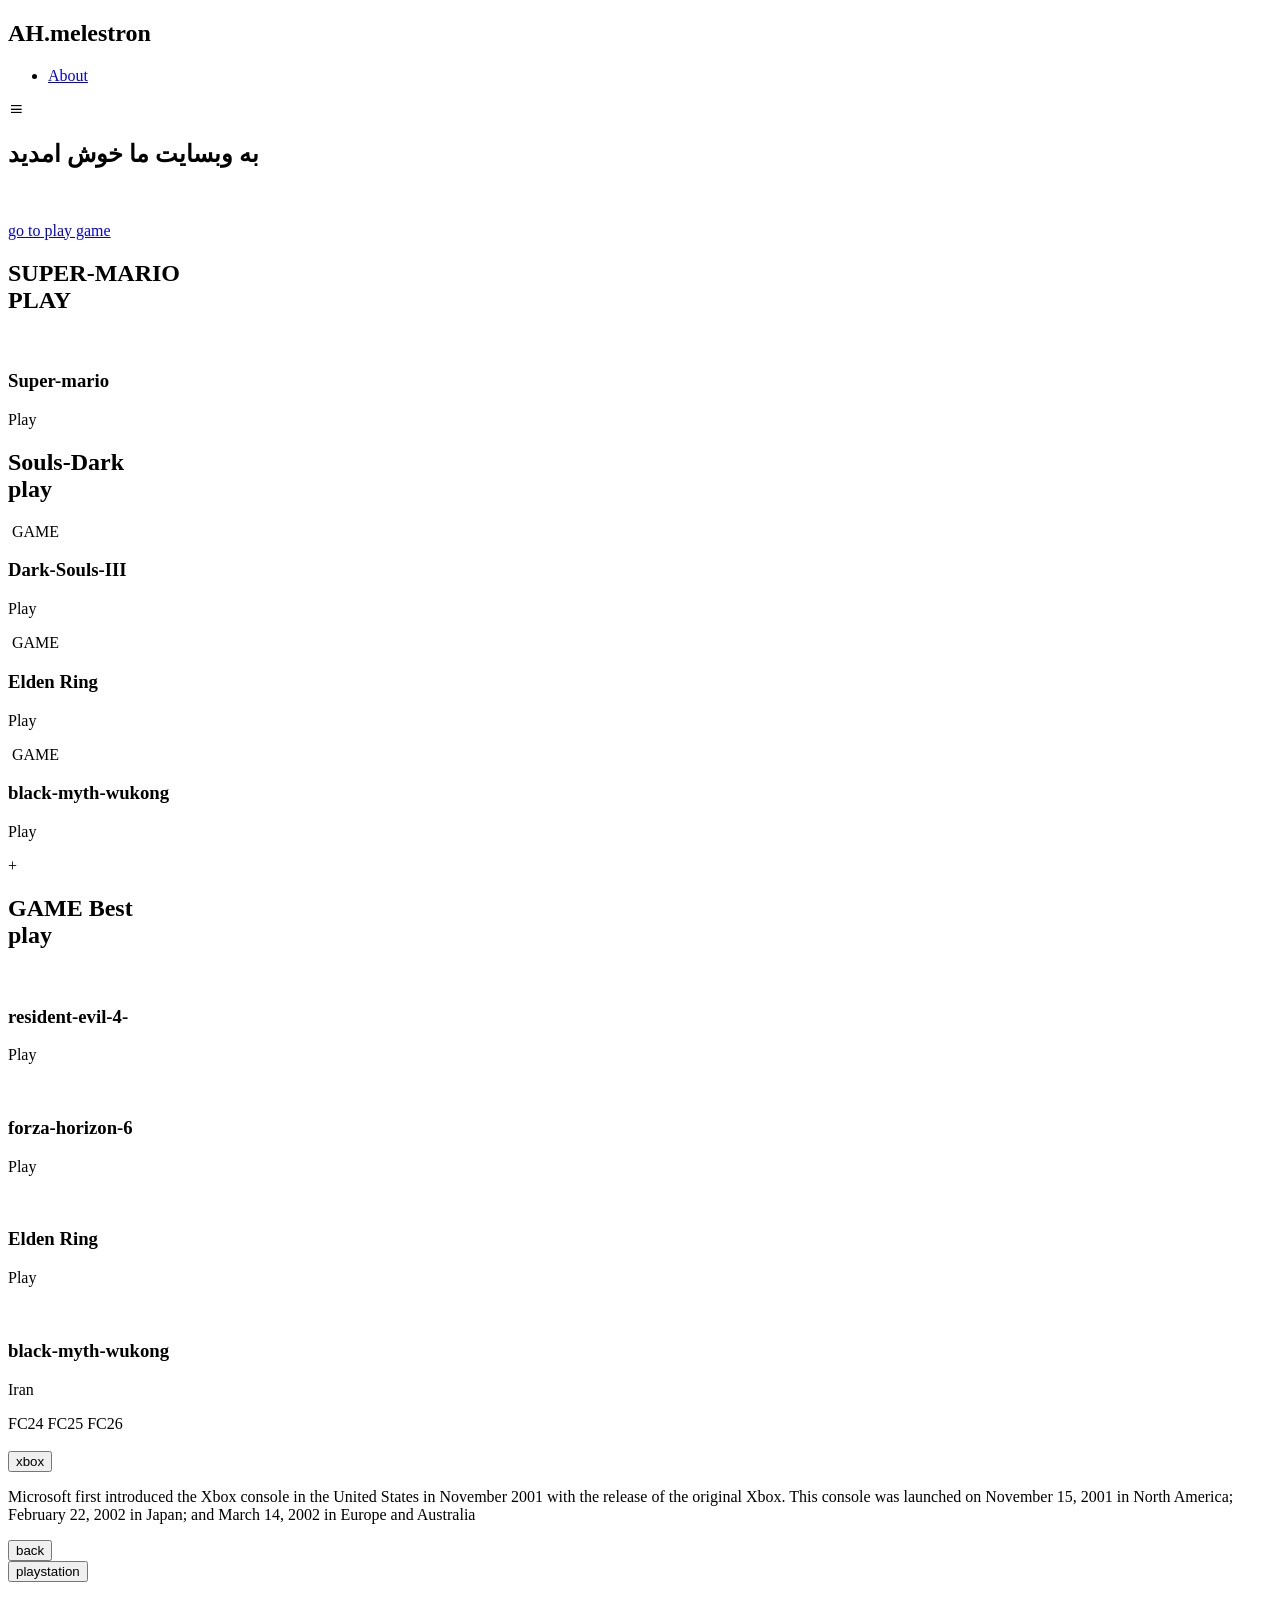
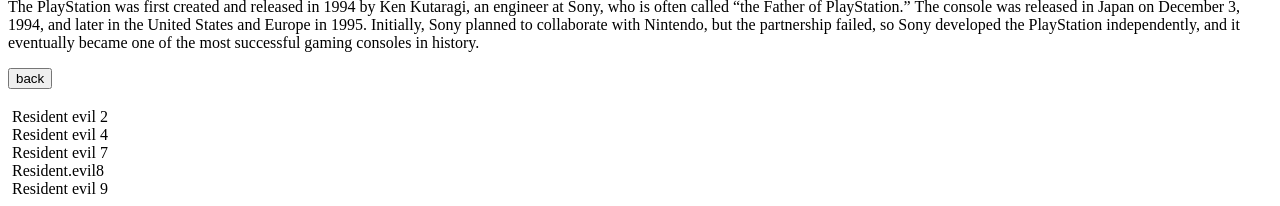
==== index.html @ 7ed5c83a "Add files via upload" ====
<!DOCTYPE html>
<html lang="en">

<head>
  <meta charset="UTF-8" />
  <meta name="viewport" content="width=device-width, initial-scale=1.0" />
  <link href='https://unpkg.com/boxicons@2.1.4/css/boxicons.min.css' rel='stylesheet'>
  <link rel="stylesheet" href="css/style.css" />
  <title>Document</title>
</head>

<body>
  <!-- start navar -->
  <header>
    <nav>

      <h1>AH.melestron</h1>
      <ul>
        <li><a href="About.html">About</a></li>
        </a></li>
      </ul>
      <i class='bx bx-menu home-icone'></i>
    </nav>
    <h2>
      به وبسایت ما خوش امدید <br />
    </h2>
    <p>
      <br />

    </p>
    <a href="About.html">go to play game</a>
  </header>
  <!-- end navar -->
  <!-- start services section -->
  <section class="service">
    <h2>
      SUPER-MARIO <br />
      PLAY
    </h2>

    <div class="service-card">
      <img src="assets/Images/l3.png" alt="" />
      <h3>Super-mario</h3>
      <p>Play</p>
    </div>


    </div>
  </section>
  <!-- end services section -->
  <!-- start package section -->
  <section class="package">
    <h2>
      Souls-Dark<br />
      play
    </h2>
    <div class="package-items">
      <div class="package-card">
        <div class="package-card-media">
          <img src="assets/Images/Dark-Souls-III.png" alt="" />
          <span>GAME</span>
        </div>
        <h3>Dark-Souls-III</h3>
        <p>Play</p>
      </div>
      <div class="package-card">
        <div class="package-card-media">
          <img src="assets/Images/elden ring.jpg" alt="" />
          <span>GAME</span>
        </div>
        <h3>Elden Ring</h3>
        <p>Play</p>
      </div>
      <div class="package-card">
        <div class="package-card-media">
          <img src="assets/Images/black-myth-wukong.webp" alt="" />
          <span>GAME</span>
        </div>
        <h3>black-myth-wukong</h3>
        <p>Play</p>
      </div>
    </div>
  </section>
  <!-- end package section -->
  <!-- start destination section -->+
  <section class="destination">
    <h2>
      GAME Best<br />
      play
    </h2>


    <div class="destination-card">
      <img src="assets/Images/resident-evil-4-.webp" alt="" />
      <h3>resident-evil-4-</h3>
      <p>Play</p>
    </div>
    <div class="destination-card">
      <img src="assets/Images/forza-horizon-6-3840x2160-25224.jpg" alt="" />
      <h3>forza-horizon-6</h3>
      <p>Play</p>
    </div>
    <div class="destination-card">
      <img src="assets/Images/elden ring.jpg" alt="" />
      <h3>Elden Ring</h3>
      <p>Play</p>
    </div>
    <div class="destination-card">
      <img src="assets/Images/black-myth-wukong.webp" alt="" />
      <h3>black-myth-wukong</h3>
      <p>Iran</p>
    </div>
    </div>
  </section>
  <!-- end destination section -->

  <!-- start newsletter section -->
  <!-- <section class="newsletter">
    <div class="newsletter-content">
      <h2>GAME</h2>
      <p>Name your Game</p>
    </div>
    <form class="newsletter-form">
      <input type="email" placeholder="Enter Your Email Address">
      <button type="submit">Subscribe</button>
    </form>
  </section> -->

  <!-- start js2 -->

  <div class="section-text-slider">
    <div class="text-slider">
      <span>FC24</span>
      <span>FC25</span>
      <span>FC26</span>
    </div>
  </div>
  <br>

  <!-- end js2 -->

  <!-- start js 3 -->

  <button class="openBtn">xbox</button>
  <section class="btn1">
    <div class="btn2">
      <p>
        Microsoft first introduced the Xbox console in the United States in November 2001 with the release of the
        original Xbox. This console was launched on November 15, 2001 in North America; February 22, 2002 in Japan; and
        March 14, 2002 in Europe and Australia
      </p>
      <button class="basteBtn">back</button>
    </div>
  </section>


  <button class="bazBtn">playstation</button>
  <section class="btn3">
    <div class="btn4">
      <p>
        The PlayStation was first created and released in 1994 by Ken Kutaragi, an engineer at Sony, who is often called
        “the Father of PlayStation.” The console was released in Japan on December 3, 1994, and later in the United
        States and Europe in 1995. Initially, Sony planned to collaborate with Nintendo, but the partnership failed, so
        Sony developed the PlayStation independently, and it eventually became one of the most successful gaming
        consoles in history.
      </p>
      <button class="basteBtn1">back</button>
    </div>
  </section>


  <!-- end js 3 -->

<!-- start js 1 -->

  <section class="slider1">
    <h1 class="h1-slider1"></h1>
    <div>
      <img src="assets/Images/Res_i_dent-Evi.jpg" alt="">
      <span>Resident evil 2</span>
    </div>
    <div>
      <img src="assets/Images/resident-evil-4-.webp" alt="">
      <span>Resident evil 4</span>
    </div>
    <div>
      <img src="assets/Images/Resident7.jpg" alt="">
      <span>Resident evil 7</span>
    </div>
    <div class="active">
      <img src="assets/Images/Res_i_dent-Evil-Vil_lage-.jpg" alt="">
      <span>Resident.evil8</span>
    </div>
    <div>
      <img src="assets/Images/re9-leon-.webp" alt="">
      <span>Resident evil 9</span>
    </div>

<!-- start js 1 -->



    </div>
    <script src="js/script.js"></script>
    </div>


</body>

</html>
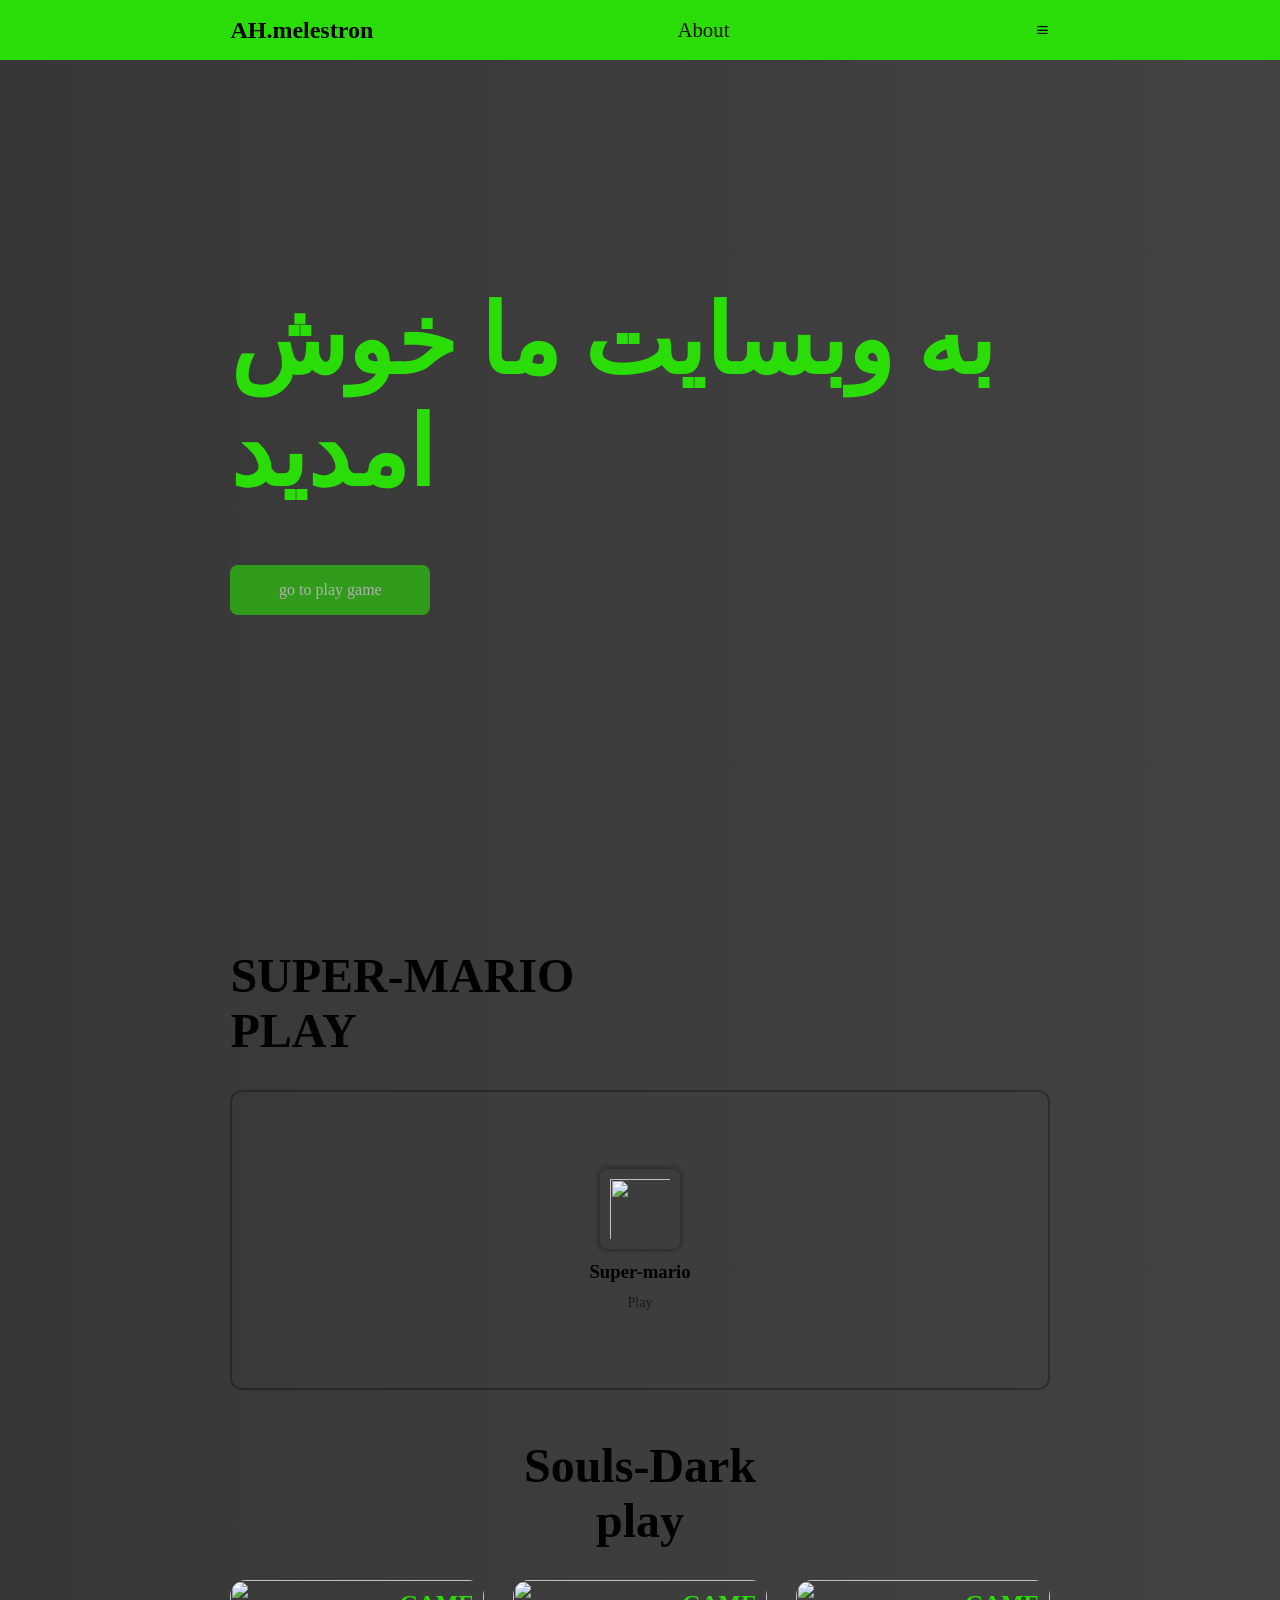
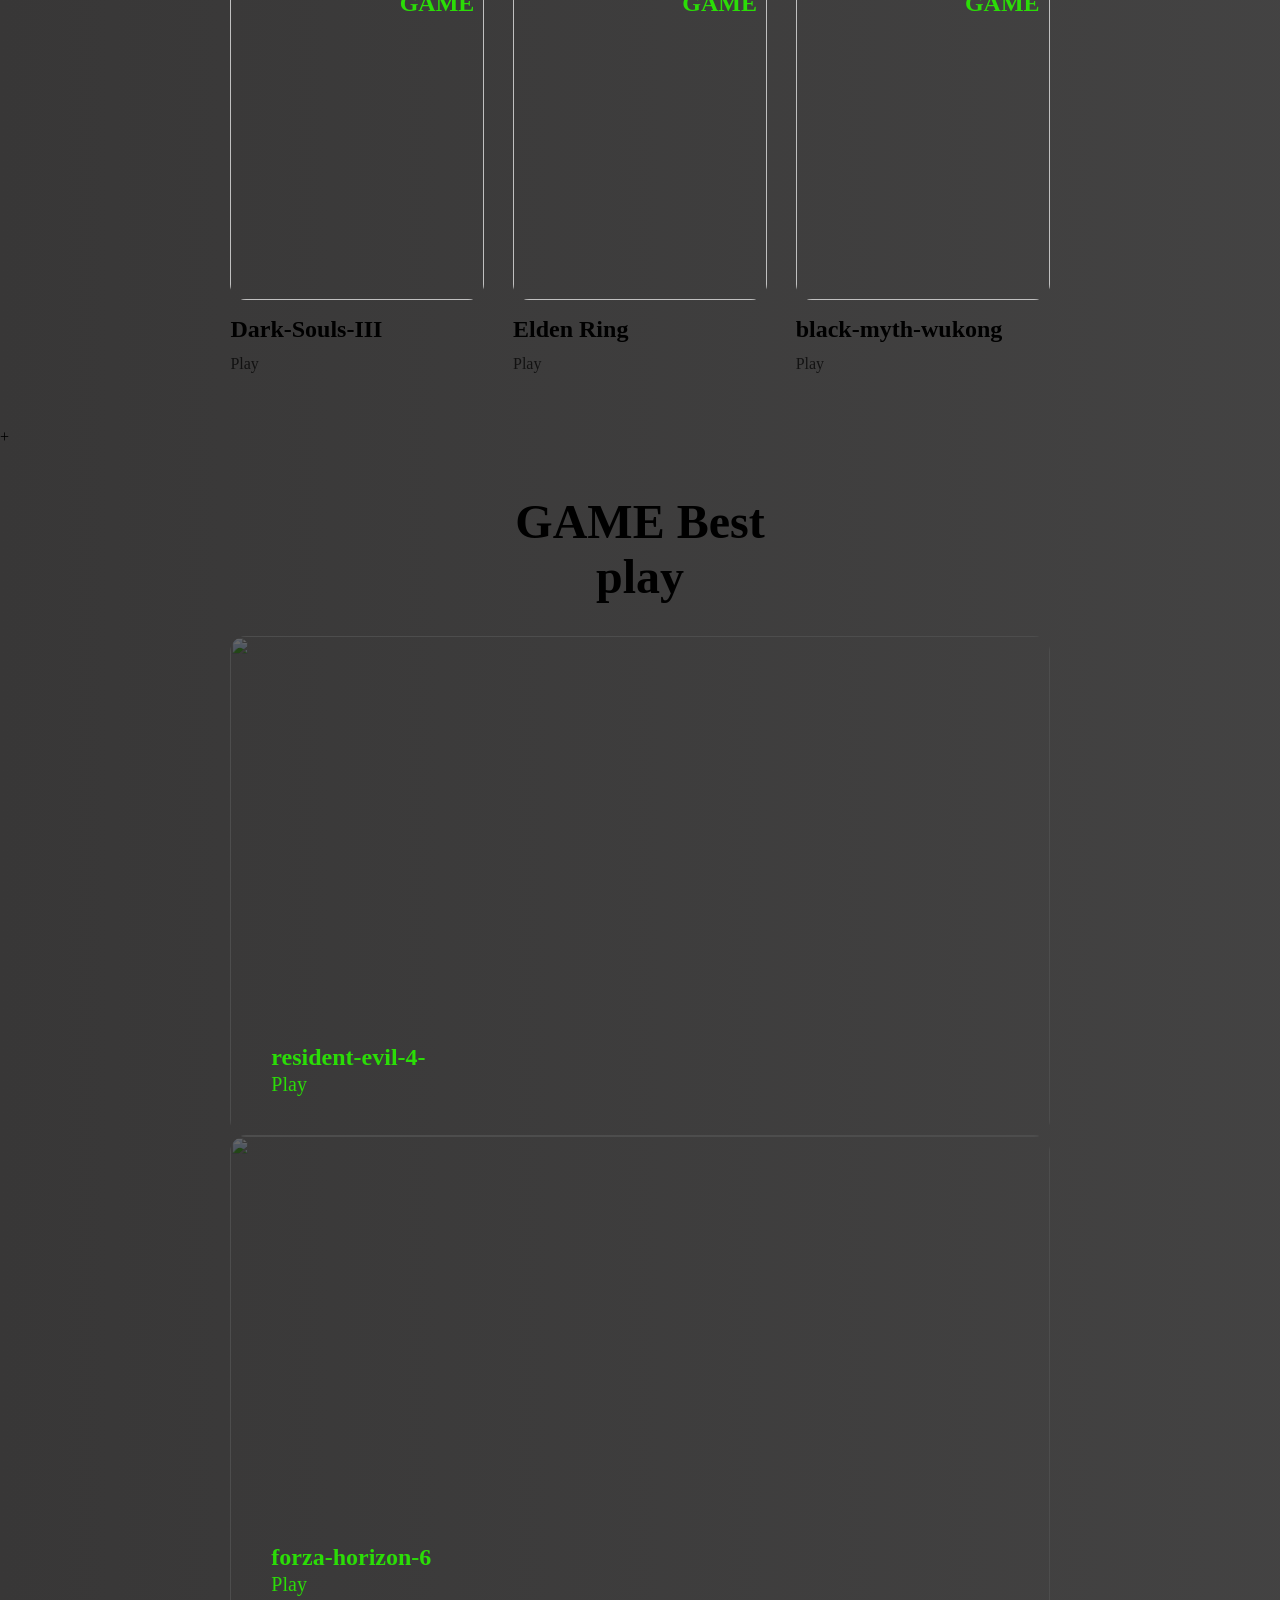
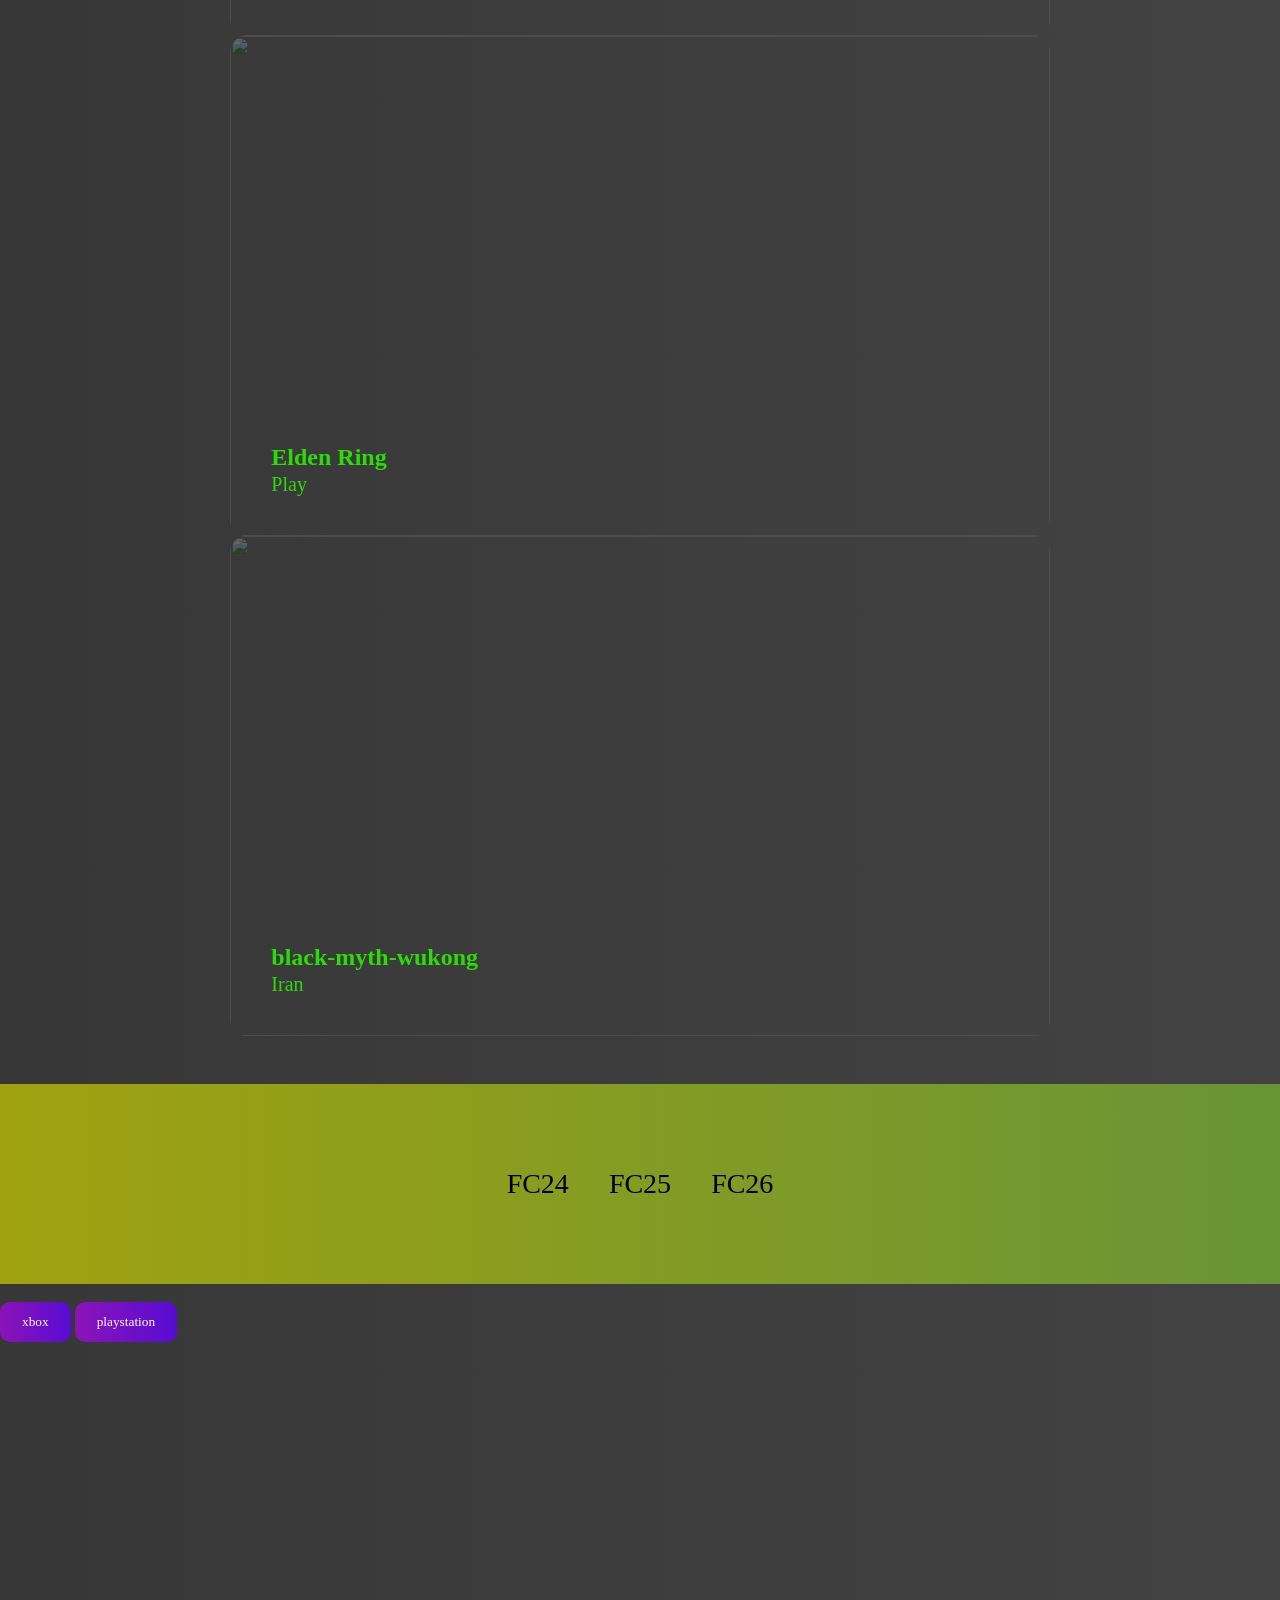
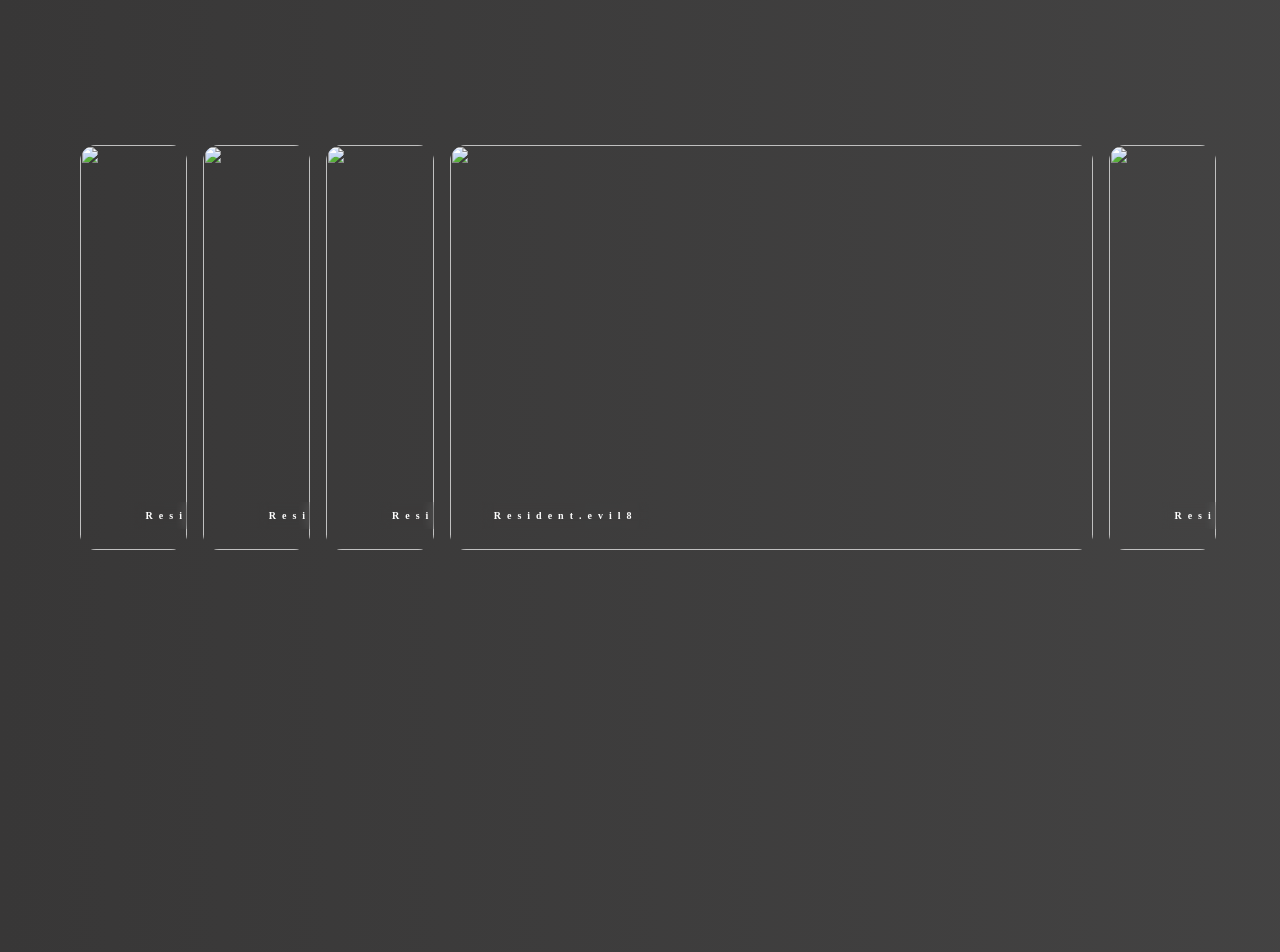
==== commit 8fa7c7cb: "Update index.html" ====
--- a/index.html
+++ b/index.html
@@ -5,7 +5,7 @@
   <meta charset="UTF-8" />
   <meta name="viewport" content="width=device-width, initial-scale=1.0" />
   <link href='https://unpkg.com/boxicons@2.1.4/css/boxicons.min.css' rel='stylesheet'>
-  <link rel="stylesheet" href="css/style.css" />
+  <link rel="stylesheet" href="style.css" />
   <title>Document</title>
 </head>
 
@@ -207,4 +207,4 @@
 
 </body>
 
-</html>+</html>
--- a/style.css
+++ b/style.css
@@ -0,0 +1,882 @@
+/* add font family */
+@font-face {
+    font-family: Roboto;
+    src: url('../assets/fonts/Roboto-Regular.eot') format('eot'),
+        url('../assets/fonts/Roboto-Regular.woff2') format('woff2'),
+        url('../assets/fonts/Roboto-Regular.woff') format('woff'),
+        url('../assets/fonts/Roboto-Regular.ttf') format('ttf');
+}
+
+body {
+    background: linear-gradient(270deg, rgb(255, 255, 255), rgb(160, 160, 160), rgb(86, 86, 86), rgb(56, 55, 55));
+    background-size: 800% 800%;
+
+    animation: gradientMove 7s ease infinite;
+}
+
+@keyframes gradientMove {
+    0% {
+        background-position: 0% 50%;
+    }
+
+    50% {
+        background-position: 100% 50%;
+    }
+
+    100% {
+        background-position: 0% 50%;
+    }
+}
+
+
+
+* {
+    margin: 0;
+    padding: 0;
+    box-sizing: border-box;
+    font-family: Roboto;
+    text-decoration: none;
+    list-style: none;
+}
+
+:root {
+    --bgColor: #2bdd07;
+    --textColor: #221314;
+    --primaryColor: #000000;
+    --secondaryColor: #ffffff;
+    --fontLarge: 6rem;
+    --fontMedium: 3rem;
+    --fontSmall: 1.3rem;
+    --paddingEl: 0 18%;
+    --transition: all .5s ease-in-out;
+}
+
+
+
+header {
+    height: 100vh;
+    background-image: url('../assets/Images/69d3a300-e748-11ef-baab-a762bf428072.webp');
+    background-position: center;
+    background-repeat: no-repeat;
+    background-size: cover;
+    background-attachment: fixed;
+    padding: var(--paddingEl);
+    display: flex;
+    flex-direction: column;
+    justify-content: center;
+    gap: 12px;
+
+}
+/* start navar */
+header>nav {
+    display: flex;
+    padding: var(--paddingEl);
+    position: fixed;
+    top: 0;
+    left: 0;
+    right: 0;
+    background-color: var(--bgColor);
+    height: 60px;
+    justify-content: space-between;
+    align-items: center;
+    z-index: 1009;
+}
+
+header>nav>ul {
+    display: flex;
+    gap: 16px;
+    font-size: var(--fontSmall);
+}
+
+header>nav>ul>li>a {
+    color: var(--textColor);
+    padding: 8px 12px;
+    transition: var(--transition);
+    border-radius: 4px;
+}
+
+header>nav>ul>li>a:hover {
+    box-shadow: 0 0 5px 2px rgba(0, 0, 0, .4);
+}
+
+header>h2 {
+    font-size: var(--fontLarge);
+    color: var(--bgColor);
+}
+
+header>p {
+    font-size: 1.5rem;
+    color: var(--bgColor);
+    opacity: .6;
+    line-height: 1.3;
+}
+
+header>a {
+    background-color: var(--bgColor);
+    width: 200px;
+    height: 50px;
+    border-radius: 8px;
+    display: flex;
+    justify-content: center;
+    align-items: center;
+    opacity: .6;
+    color: var(--secondaryColor);
+    transition: var(--transition);
+}
+
+header>a:hover {
+    transform: scale(1.15);
+    opacity: 1;
+}
+
+/* end navar */
+
+/* start services section */
+.service {
+    padding: var(--paddingEl);
+    margin: 48px 0;
+}
+
+.service>h2 {
+    font-size: var(--fontMedium);
+    margin-bottom: 32px;
+}
+
+.service-items {
+    display: grid;
+    grid-template-columns: repeat(3, 1fr);
+    gap: 16px;
+}
+
+.service-card {
+    height: 300px;
+    display: flex;
+    align-items: center;
+    justify-content: center;
+    border: 2px solid rgba(0, 0, 0, 0.3);
+    flex-direction: column;
+    border-radius: 12px;
+    gap: 12px;
+    transition: var(--transition);
+}
+
+.service-card img {
+    width: 80px;
+    height: 80px;
+    border-radius: 8px;
+    box-shadow: 0 0 5px 2px rgba(0, 0, 0, 0.3);
+    padding: 10px;
+}
+
+.service-card p {
+    font-size: 14px;
+    opacity: .6;
+}
+
+.service-card:hover {
+    box-shadow: 0 5px 5px 2px rgba(0, 0, 0, 0.5);
+    border: 2px solid transparent;
+
+}
+
+/* end  services section */
+/* start  package section */
+.package {
+    padding: var(--paddingEl);
+    margin: 48px 0;
+}
+
+.package>h2 {
+    font-size: var(--fontMedium);
+    margin-bottom: 32px;
+    text-align: center;
+}
+
+.package-items {
+    display: flex;
+    align-items: center;
+    justify-content: space-between;
+    flex-wrap: wrap;
+
+}
+
+.package-card {
+    width: 31%;
+    height: 400px;
+
+}
+
+.package-card-media {
+    width: 100%;
+    height: 80%;
+    position: relative;
+    transition: var(--transition);
+}
+
+.package-card-media:hover {
+    transform: scale(1.02);
+}
+
+.package-card-media img {
+    width: 100%;
+    height: 100%;
+    transition: var(--transition);
+    border-radius: 16px;
+}
+
+.package-card-media:hover img {
+    filter: hue-rotate(45deg);
+}
+
+.package-card-media span {
+    position: absolute;
+    top: 10px;
+    right: 10px;
+    color: var(--bgColor);
+    font-size: 24px;
+    font-weight: bold;
+}
+
+.package-card h3 {
+    margin-top: 16px;
+    margin-bottom: 12px;
+    font-size: 24px;
+}
+
+.package-card p {
+    opacity: .7;
+}
+
+
+/* end  package section */
+/* start destination section */
+.destination {
+    padding: var(--paddingEl);
+    margin: 48px 0;
+}
+
+.destination>h2 {
+    text-align: center;
+    font-size: var(--fontMedium);
+    margin-bottom: 32px;
+}
+
+.destination-items {
+    display: grid;
+    grid-template-columns: repeat(2, 1fr);
+    gap: 16px;
+}
+
+.destination-card {
+    height: 500px;
+    width: 100%;
+    position: relative;
+}
+
+.destination-card img {
+    width: 100%;
+    height: 100%;
+    border-radius: 16px;
+    transition: var(--transition);
+    filter: brightness(40%);
+}
+
+.destination-card img:hover {
+    filter: none;
+    transform: scale(1.02);
+}
+
+.destination-card h3,
+.destination-card p {
+    position: absolute;
+    bottom: 8%;
+    left: 5%;
+    color: var(--bgColor);
+    font-size: 20px;
+}
+
+.destination-card h3 {
+    bottom: 13%;
+    font-size: 24px;
+}
+
+/* end destination section */
+
+/* start newsletter section */
+.newsletter {
+    margin: 48px 0;
+    padding: var(--paddingEl);
+    display: flex;
+    align-items: center;
+    justify-content: space-between;
+}
+
+.newsletter-content,
+.newsletter-form {
+    width: 48%;
+    position: relative;
+}
+
+.newsletter-content h2 {
+    font-size: var(--fontMedium);
+    margin-bottom: 16px;
+    letter-spacing: 4px;
+}
+
+.newsletter-content p {
+    font-size: 1.5rem;
+    line-height: 1.5;
+    opacity: .6;
+}
+
+.newsletter-form input {
+    width: 100%;
+    padding: 12px 16px;
+    outline: none;
+    border: none;
+    box-shadow: 0 0 5px 2px rgba(0, 0, 0, .4);
+    border-radius: 8px;
+}
+
+.newsletter-form input::placeholder {
+    color: var(--secondaryColor);
+}
+
+.newsletter-form button {
+    position: absolute;
+    right: 4px;
+    top: 50%;
+    transform: translateY(-50%);
+    border: none;
+    border-radius: 6px;
+    background-color: var(--secondaryColor);
+    color: var(--bgColor);
+    padding: 10px 12px;
+}
+
+/* end newsletter section */
+
+/* start footer section */
+footer {
+    background-color: var(--secondaryColor);
+    padding: var(--paddingEl);
+    padding-top: 16px;
+    padding-bottom: 16px;
+    display: grid;
+    grid-template-columns: repeat(4, 1fr);
+    gap: 12px;
+}
+
+footer div>h3 {
+    color: var(--bgColor);
+    padding-bottom: 12px;
+    letter-spacing: 3px;
+    position: relative;
+    margin-bottom: 16px;
+}
+
+footer div>h3::before {
+    position: absolute;
+    content: ' ';
+    height: 4px;
+    width: 100px;
+    background-color: var(--bgColor);
+    bottom: 0;
+}
+
+.footer-item ul>li>a {
+    color: var(--bgColor);
+    font-size: 14px;
+}
+
+.footer-item ul>li {
+    margin-bottom: 12px;
+    opacity: .6;
+    transition: var(--transition);
+}
+
+.footer-item ul>li:hover {
+    transform: translateX(5px);
+    opacity: 1;
+}
+
+.footer-social>ul {
+    display: flex;
+    flex-wrap: wrap;
+    gap: 8px;
+}
+
+.footer-social i {
+    background-color: var(--bgColor);
+    padding: 8px;
+    border-radius: 4px;
+    font-size: 20px;
+    transition: var(--transition);
+}
+
+/* end footer */
+
+
+
+.navar-kocha {
+    width: 100%;
+    height: 500px;
+    display: flex;
+    justify-content: center;
+    align-items: center;
+    height: 800px;
+    position: relative;
+    padding: 0 20px;
+    background: linear-gradient(270deg, rgb(255, 255, 255), rgb(160, 160, 160), rgb(86, 86, 86), rgb(56, 55, 55));
+    background-size: 800% 800%;
+
+    animation: gradientMove 7s ease infinite;
+}
+
+@keyframes gradientMove {
+    0% {
+        background-position: 0% 50%;
+    }
+
+    50% {
+        background-position: 100% 50%;
+    }
+
+    100% {
+        background-position: 0% 50%;
+    }
+}
+
+
+/* start js1 */
+
+.slider1 {
+    margin: 200px auto;
+    width: 90%;
+    height: 90vh;
+    display: flex;
+    align-items: center;
+    justify-content: center;
+    gap: 16px;
+  
+}
+
+.slider1 div {
+    flex: 1;
+    height: 50%;
+    border-radius: 16px;
+    position: relative;
+    overflow: hidden;
+    transition: all .5s;
+}
+
+.slider1 div img {
+    width: 100%;
+    height: 100%;
+    object-fit: cover;
+}
+
+.slider1 div span {
+    position: absolute;
+    transform: rotateZ('-90deg');
+    color: white;
+    font-size: 10px;
+    letter-spacing: 6px;
+    transform-origin: left;
+    bottom: 5%;
+    left: 50%;
+    white-space: nowrap;
+    padding: 8px 12px;
+    font-weight: bold;
+    backdrop-filter: blur(5px);
+    transition: all .5s;
+}
+
+.active {
+    flex: 6 !important;
+}
+
+.active span {
+    transform: none !important;
+    left: 5% !important;
+}
+
+/* end js1 */
+
+
+/* start js2 */
+
+.section-text-slider {
+  display: flex;
+  justify-content: center;
+  align-items: center;
+  height: 200px; 
+   background: linear-gradient(270deg, rgb(17, 255, 0), rgb(13, 154, 110), rgb(13, 127, 122), rgb(160, 162, 15));
+    background-size: 800% 800%;
+
+    animation: gradientMove 7s ease infinite;
+}
+
+@keyframes gradientMove {
+    0% {
+        background-position: 0% 50%;
+    }
+
+    50% {
+        background-position: 100% 50%;
+    }
+
+    100% {
+        background-position: 0% 50%;
+    }
+}
+
+
+.text-slider {
+  display: flex;
+  gap: 40px;
+}
+
+.text-slider span {
+  color: rgb(0, 0, 0);
+  font-size: 28px;
+  cursor: pointer;
+  position: relative;
+  transition: .3s;
+}
+
+.text-slider span::after {
+  content: "";
+  position: absolute;
+  left: 0;
+  bottom: -5px;
+  width: 0;
+  height: 3px;
+     background: linear-gradient(270deg, rgb(0, 0, 0), rgb(255, 255, 255), rgb(0, 0, 0), rgb(255, 255, 255));
+    background-size: 800% 800%;
+
+    animation: gradientMove 7s ease infinite;
+}
+
+@keyframes gradientMove {
+    0% {
+        background-position: 0% 50%;
+    }
+
+    50% {
+        background-position: 100% 50%;
+    }
+
+    100% {
+        background-position: 0% 50%;
+    }
+}
+
+.text-slider span.active {
+  background: linear-gradient(270deg, rgb(0, 0, 0), rgb(255, 255, 255), rgb(0, 0, 0), rgb(255, 255, 255));
+    background-size: 800% 800%;
+  border-radius: 10px;
+
+    animation: gradientMove 7s ease infinite;
+}
+
+@keyframes gradientMove {
+    0% {
+        background-position: 0% 50%;
+    }
+
+    50% {
+        background-position: 100% 50%;
+    }
+
+    100% {
+        background-position: 0% 50%;
+    }
+}
+
+.text-slider span.active::after {
+  width: 100%;
+}
+.text-slider {
+  display: flex;
+  gap: 40px;
+  flex-wrap: nowrap;
+}
+
+/* end js2 */
+
+/* start js3 */
+
+button {
+    border: none;
+    padding: 10px 22px;
+    height: 40px;
+    border-radius: 40px;
+    color: rgb(255, 255, 255);
+    cursor: pointer;
+    background: linear-gradient(270deg, rgb(255, 3, 3), rgb(129, 48, 43), rgb(0, 0, 255), rgb(140, 19, 184));
+    background-size: 800% 800%;
+  border-radius: 10px;
+
+    animation: gradientMove 7s ease infinite;
+}
+
+@keyframes gradientMove {
+    0% {
+        background-position: 0% 50%;
+    }
+
+    50% {
+        background-position: 100% 50%;
+    }
+
+    100% {
+        background-position: 0% 50%;
+    }
+}
+
+.btn1 {
+    position: fixed;
+    top: 0;
+    left: 0;
+    right: 0;
+    bottom: 0;
+    background: rgba(255, 255, 255, 0.4);
+    display: flex;
+    align-items: center;
+    justify-content: center;
+    backdrop-filter: blur(5px);
+
+    opacity: 0;
+    visibility: hidden;
+    transition: .4s;
+}
+
+.btn2 {
+    background: rgb(255, 255, 255);
+    padding: 40px 60px;
+    border-radius: 20px;
+    text-align: center;
+
+    width: 90%;
+    max-width: 300px;
+
+    transform: scale(0.7);
+    transition: .3s;
+}
+
+.btn2 p {
+    margin-bottom: 16px;
+    color: rgb(0, 255, 17);
+}
+
+.btn3 {
+    position: fixed;
+    top: 0;
+    left: 0;
+    right: 0;
+    bottom: 0;
+    background: rgba(0, 0, 0, .4);
+    display: flex;
+    align-items: center;
+    justify-content: center;
+    backdrop-filter: blur(5px);
+
+    opacity: 0;
+    visibility: hidden;
+    transition: .4s;
+}
+
+.btn4 {
+    background: rgb(0, 55, 255);
+    padding: 40px 60px;
+    border-radius: 20px;
+    text-align: center;
+
+    width: 90%;
+    max-width: 300px;
+
+    transform: scale(0.7);
+    transition: .3s;
+}
+
+.btn4 p {
+    margin-bottom: 16px;
+    color: rgb(255, 255, 255);
+}
+
+.show {
+    opacity: 1 !important;
+    visibility: visible !important;
+}
+
+.btn1.show .btn2,
+.btn3.show .btn4 {
+    transform: scale(1);
+}
+
+/* end js3 */
+
+
+/* start risvansiv */
+
+@media screen and (max-width:300px) {
+
+    :root {
+        --paddingEl: 0 10px;
+    }
+
+    header {
+        padding: 0 10px;
+        text-align: center;
+    }
+
+    header>h2 {
+        font-size: 2rem;
+    }
+
+    header>a {
+        width: 100%;
+    }
+
+    header nav ul {
+        display: none;
+        flex-direction: column;
+        background: #2bdd07;
+        position: absolute;
+        top: 60px;
+        right: 0;
+        width: 100%;
+        text-align: center;
+    }
+
+    header nav ul.active {
+        display: flex;
+    }
+
+    .service-items {
+        grid-template-columns: 1fr;
+    }
+
+    .package-items {
+        flex-direction: column;
+        gap: 20px;
+    }
+
+    .package-card {
+        width: 100%;
+    }
+
+
+    .destination-items {
+        grid-template-columns: 1fr;
+    }
+
+    .newsletter {
+        flex-direction: column;
+        gap: 20px;
+    }
+
+    .newsletter-content,
+    .newsletter-form {
+        width: 100%;
+    }
+
+    .slider {
+        flex-direction: column;
+        height: auto;
+    }
+
+    .slider div {
+        height: 100px;
+    }
+
+    .active {
+        height: 200px !important;
+    }
+}
+
+@media screen and (min-width:301px) and (max-width:768px) {
+
+    :root {
+        --paddingEl: 0 20px;
+    }
+
+    header {
+        text-align: center;
+    }
+
+    .service-items {
+        grid-template-columns: repeat(2, 1fr);
+    }
+
+    .package-items {
+        gap: 20px;
+    }
+
+    .package-card {
+        width: 100%;
+    }
+
+    .destination-items {
+        grid-template-columns: repeat(2, 1fr);
+    }
+
+    .newsletter {
+        flex-direction: column;
+        gap: 20px;
+    }
+
+    .newsletter-content,
+    .newsletter-form {
+        width: 100%;
+    }
+
+    .slider {
+        height: 60vh;
+    }
+    .section-text-slider {
+    height: auto;
+    padding: 20px 0;
+  }
+
+  .text-slider {
+    flex-direction: column; 
+    gap: 15px;
+    align-items: center;
+  }
+
+  .text-slider span {
+    font-size: 18px; 
+  }
+
+  .text-slider span::after {
+    bottom: -3px;
+    height: 2px;
+  }
+ 
+}
+@media (max-width: 300px) {
+
+  .section-text-slider {
+    height: auto;
+    padding: 20px 0;
+  }
+
+  .text-slider {
+    flex-direction: column; 
+    gap: 15px;
+    align-items: center;
+  }
+
+  .text-slider span {
+    font-size: 18px;
+  }
+
+  .text-slider span::after {
+    bottom: -3px;
+    height: 2px;
+  }
+}
+
+/* end risvansiv */
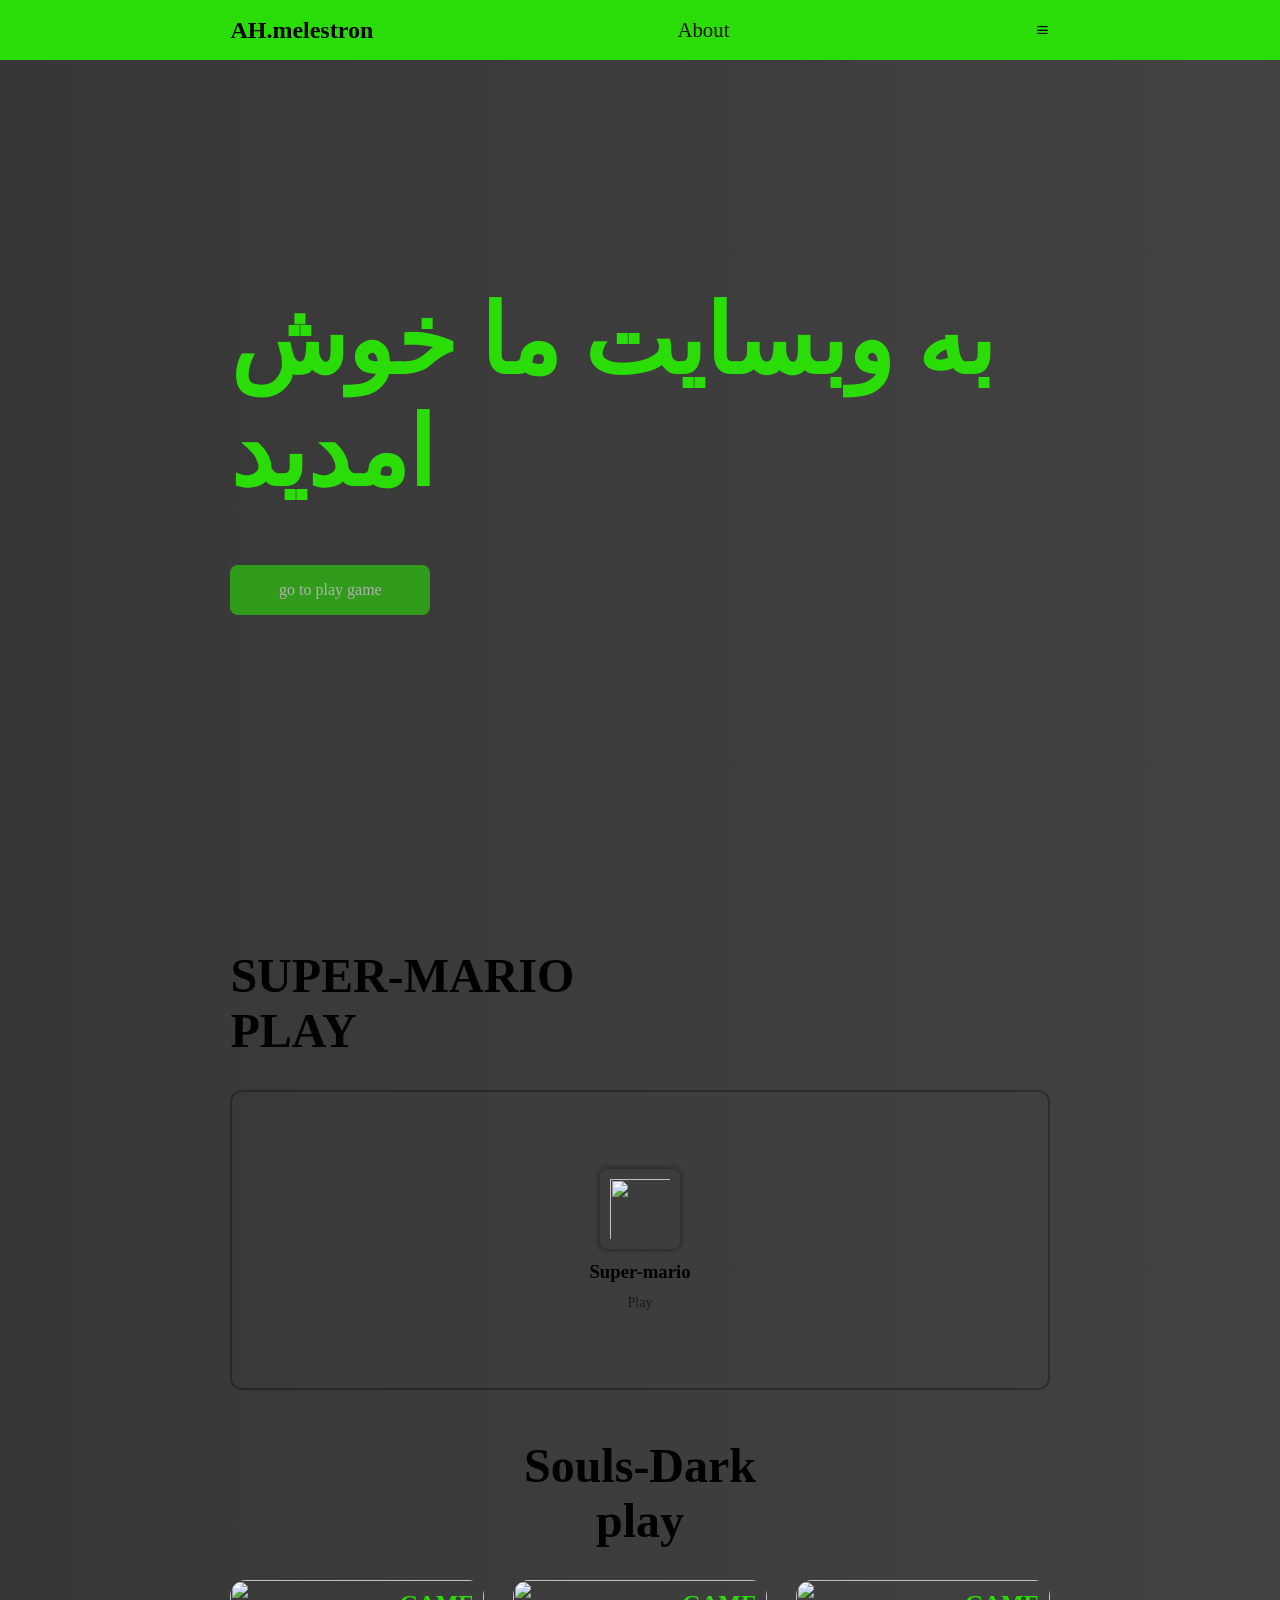
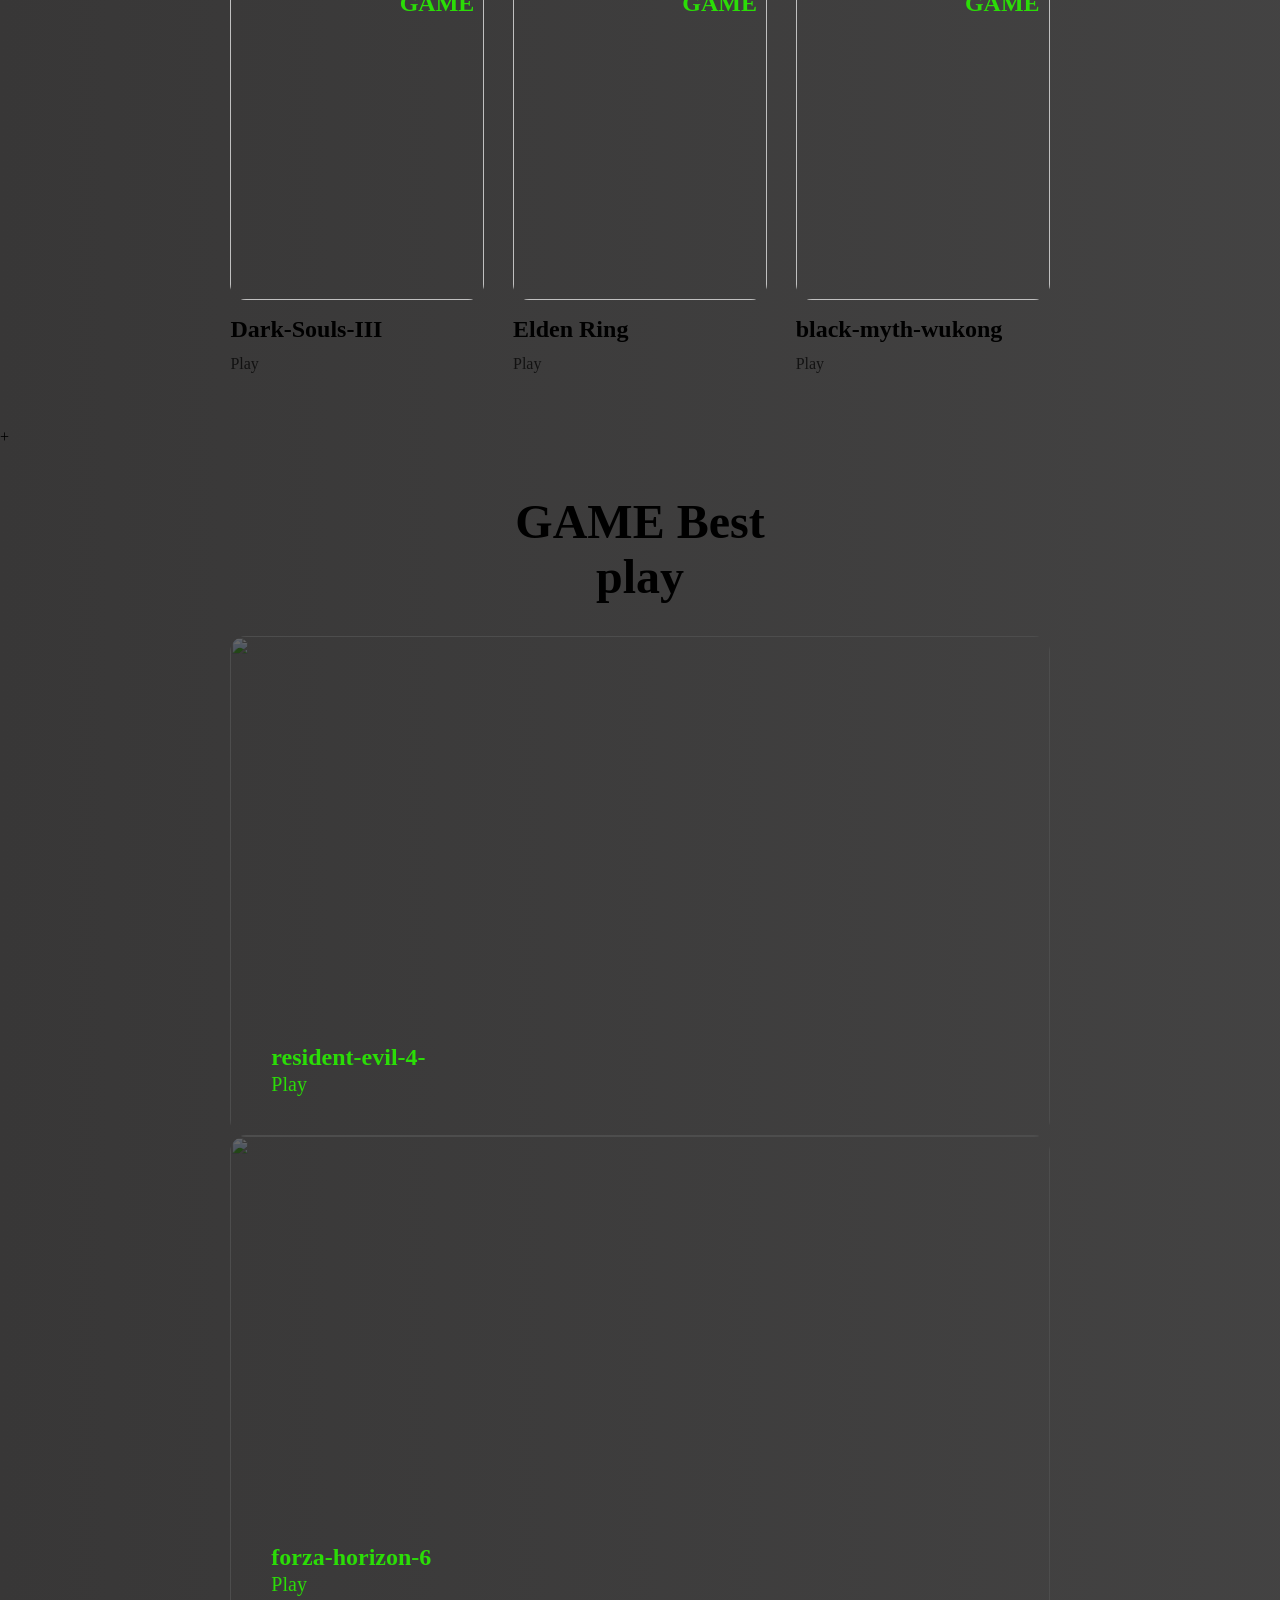
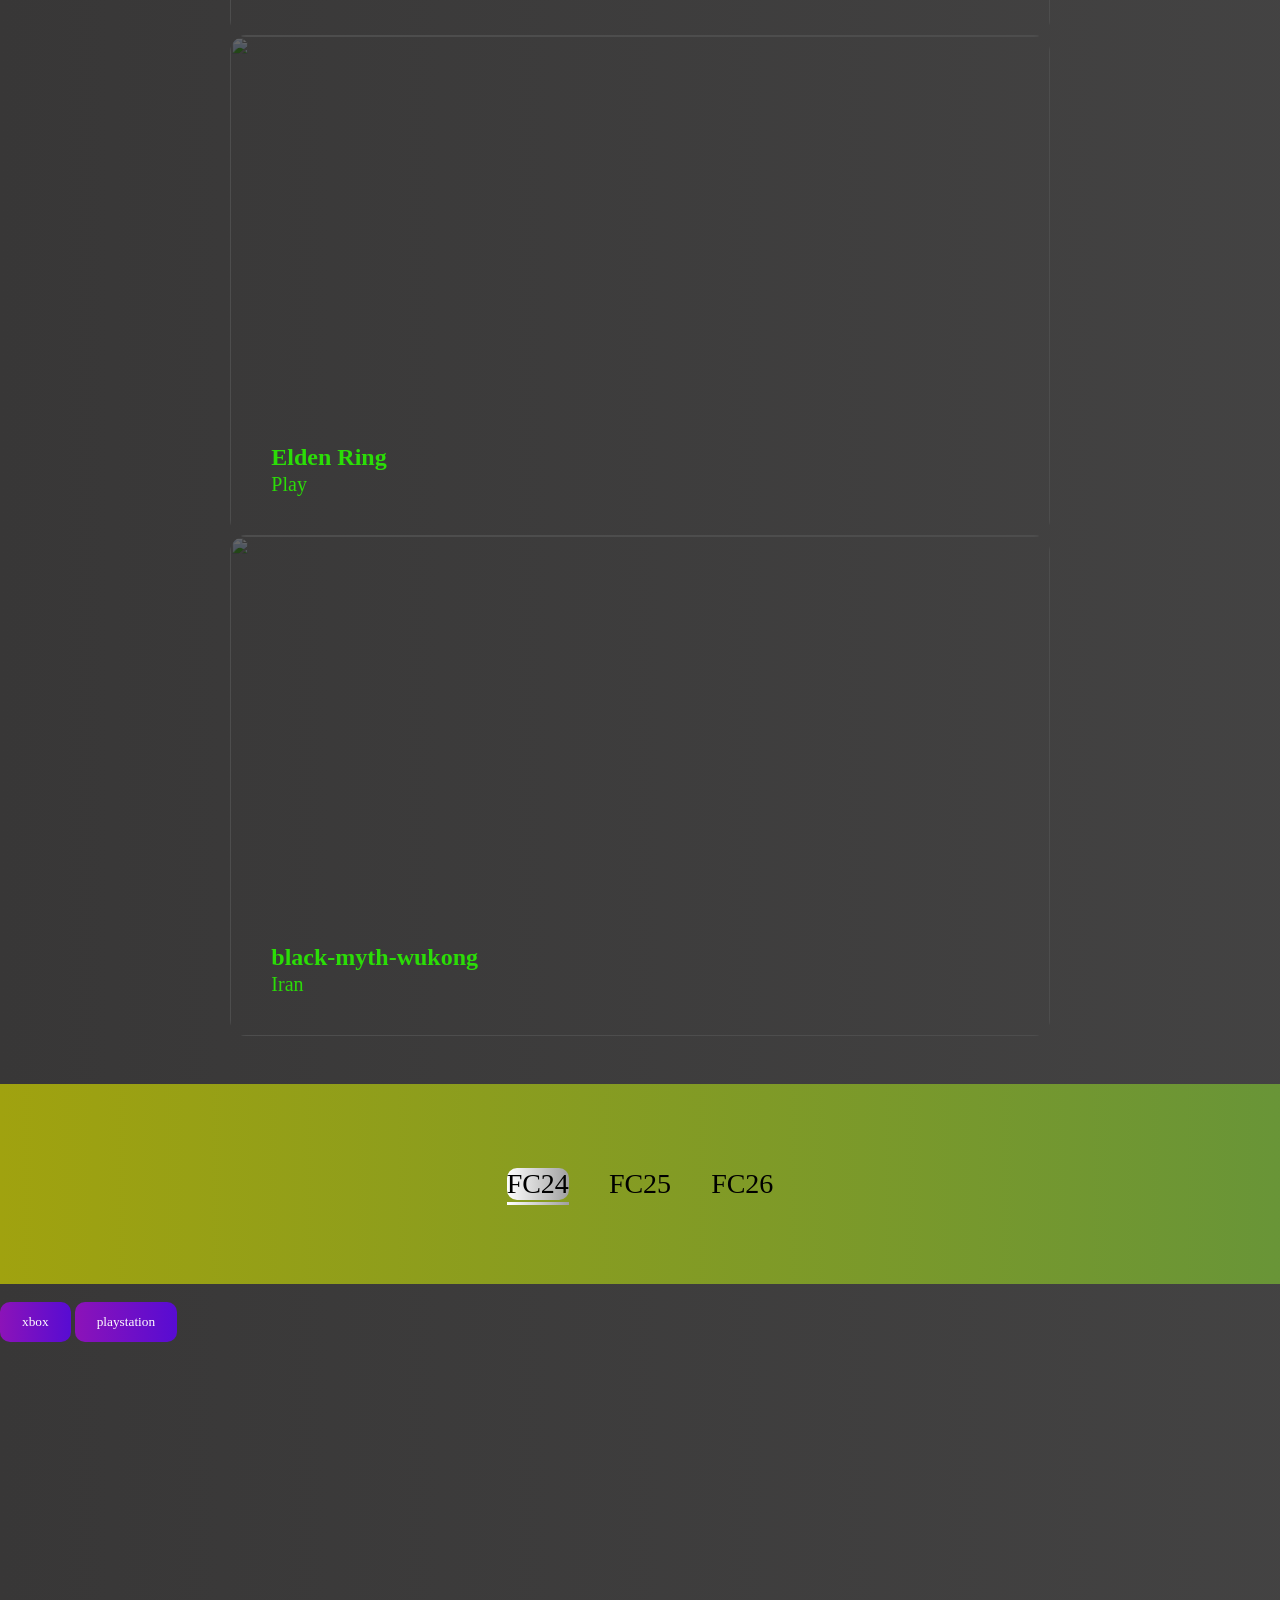
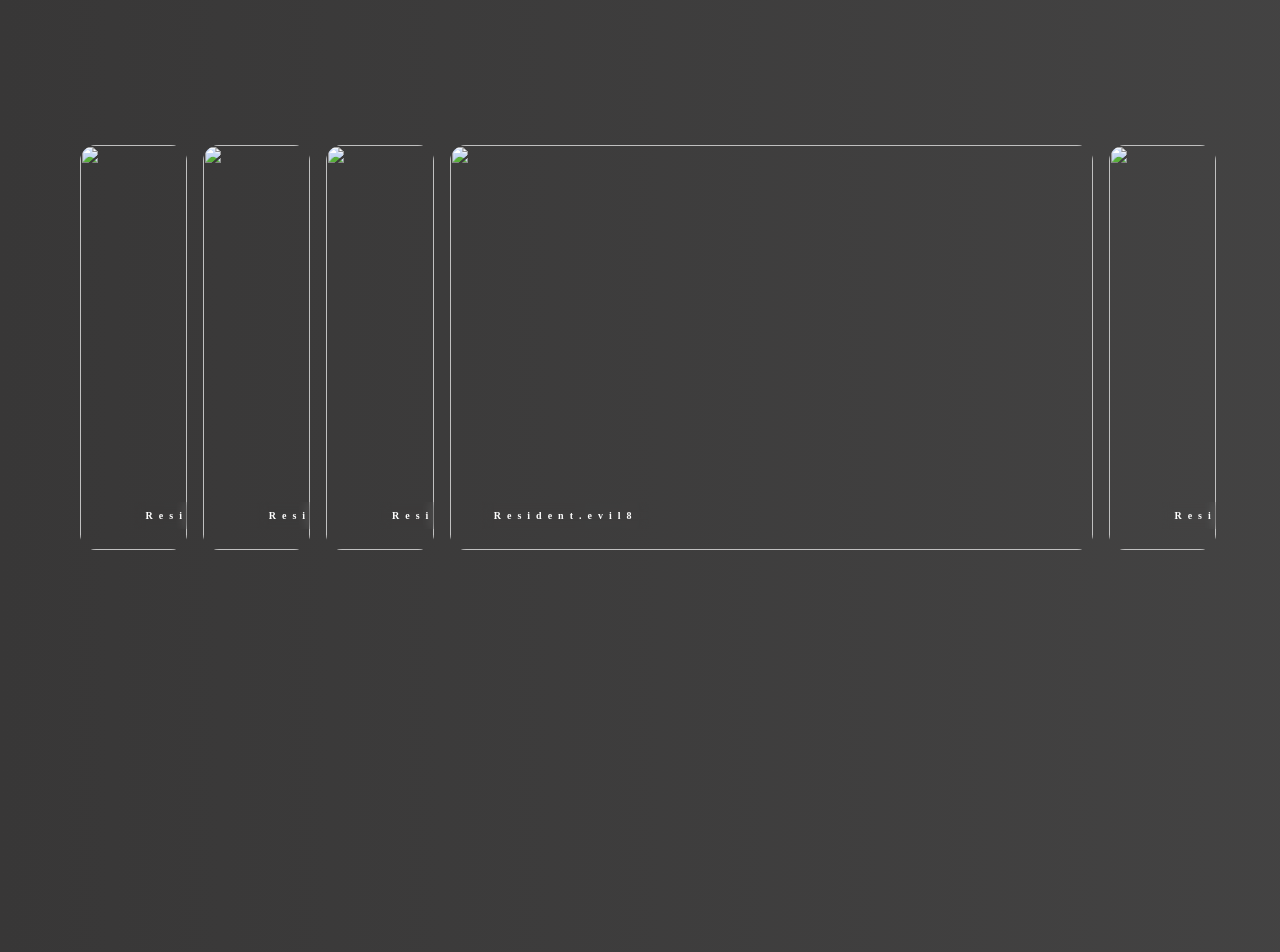
==== commit 0e52b7fd: "Update index.html" ====
--- a/index.html
+++ b/index.html
@@ -201,7 +201,7 @@
 
 
     </div>
-    <script src="js/script.js"></script>
+    <script src="script.js"></script>
     </div>
 
 
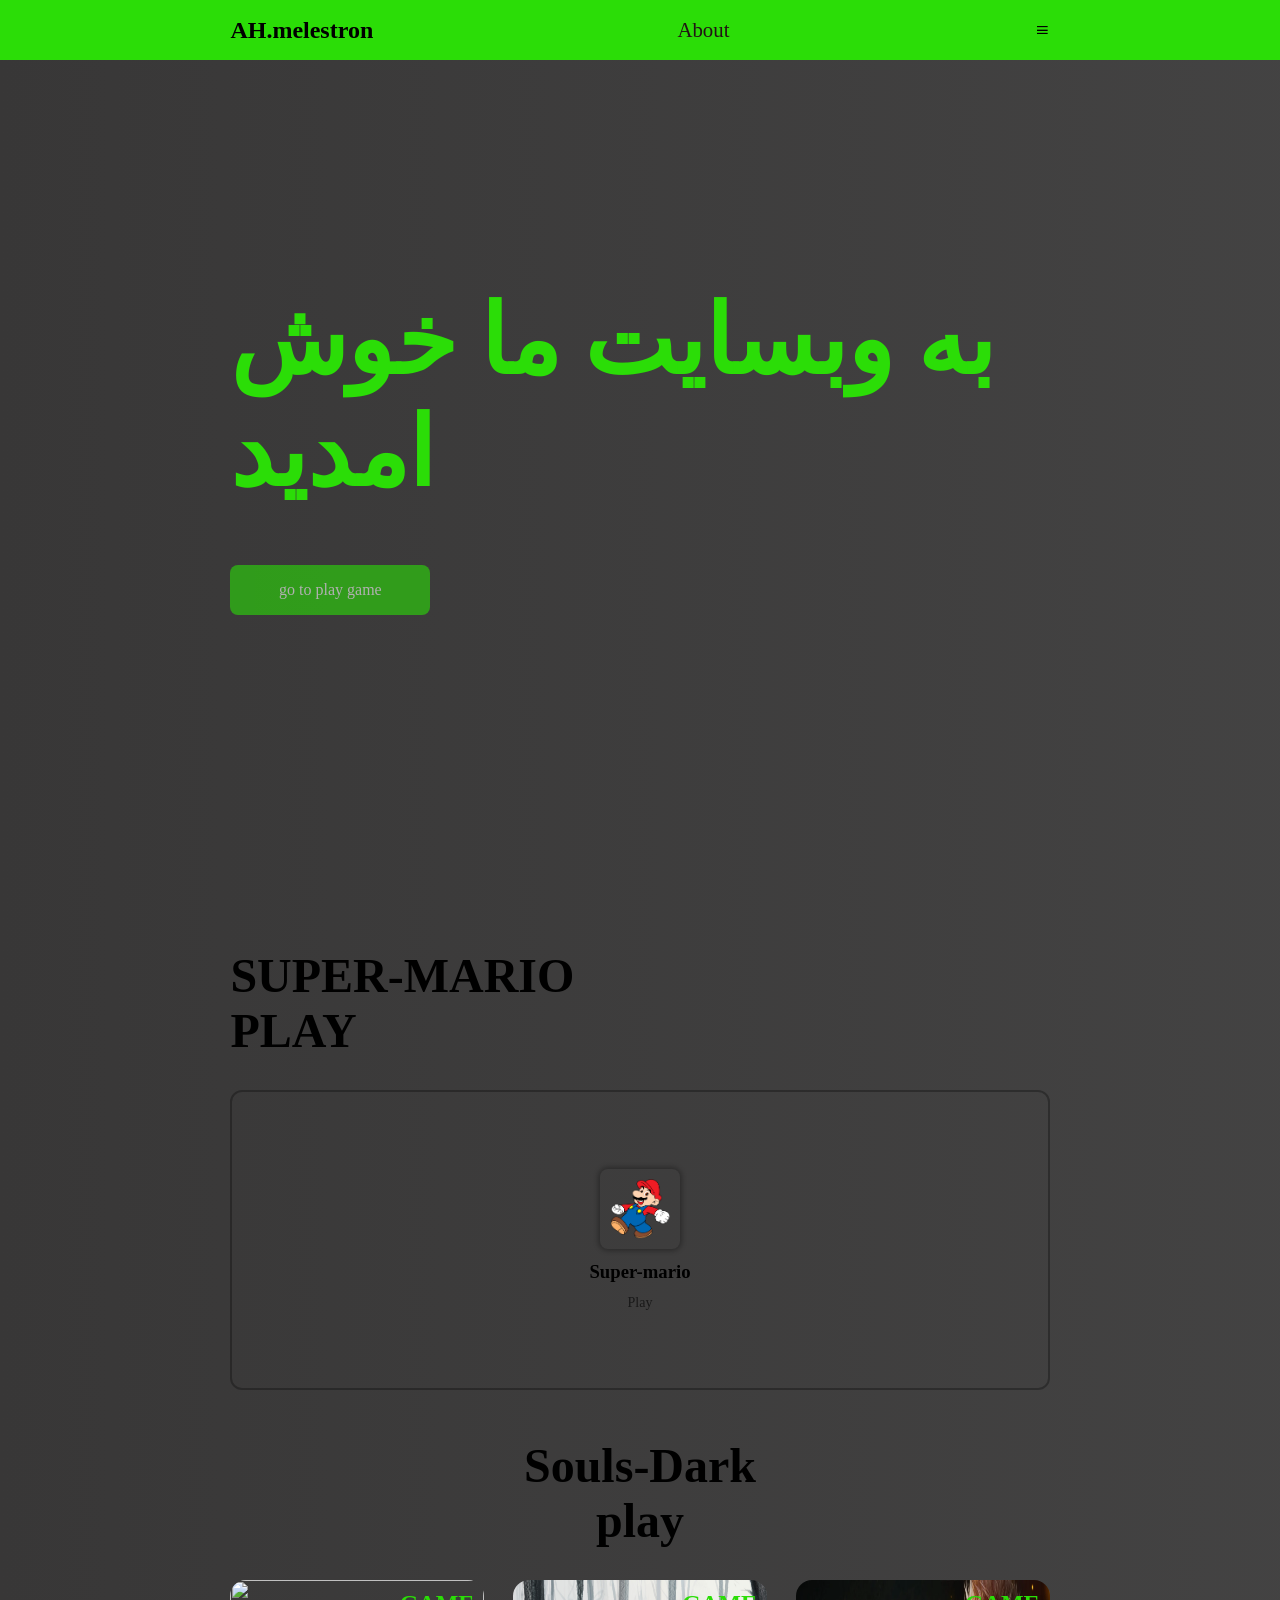
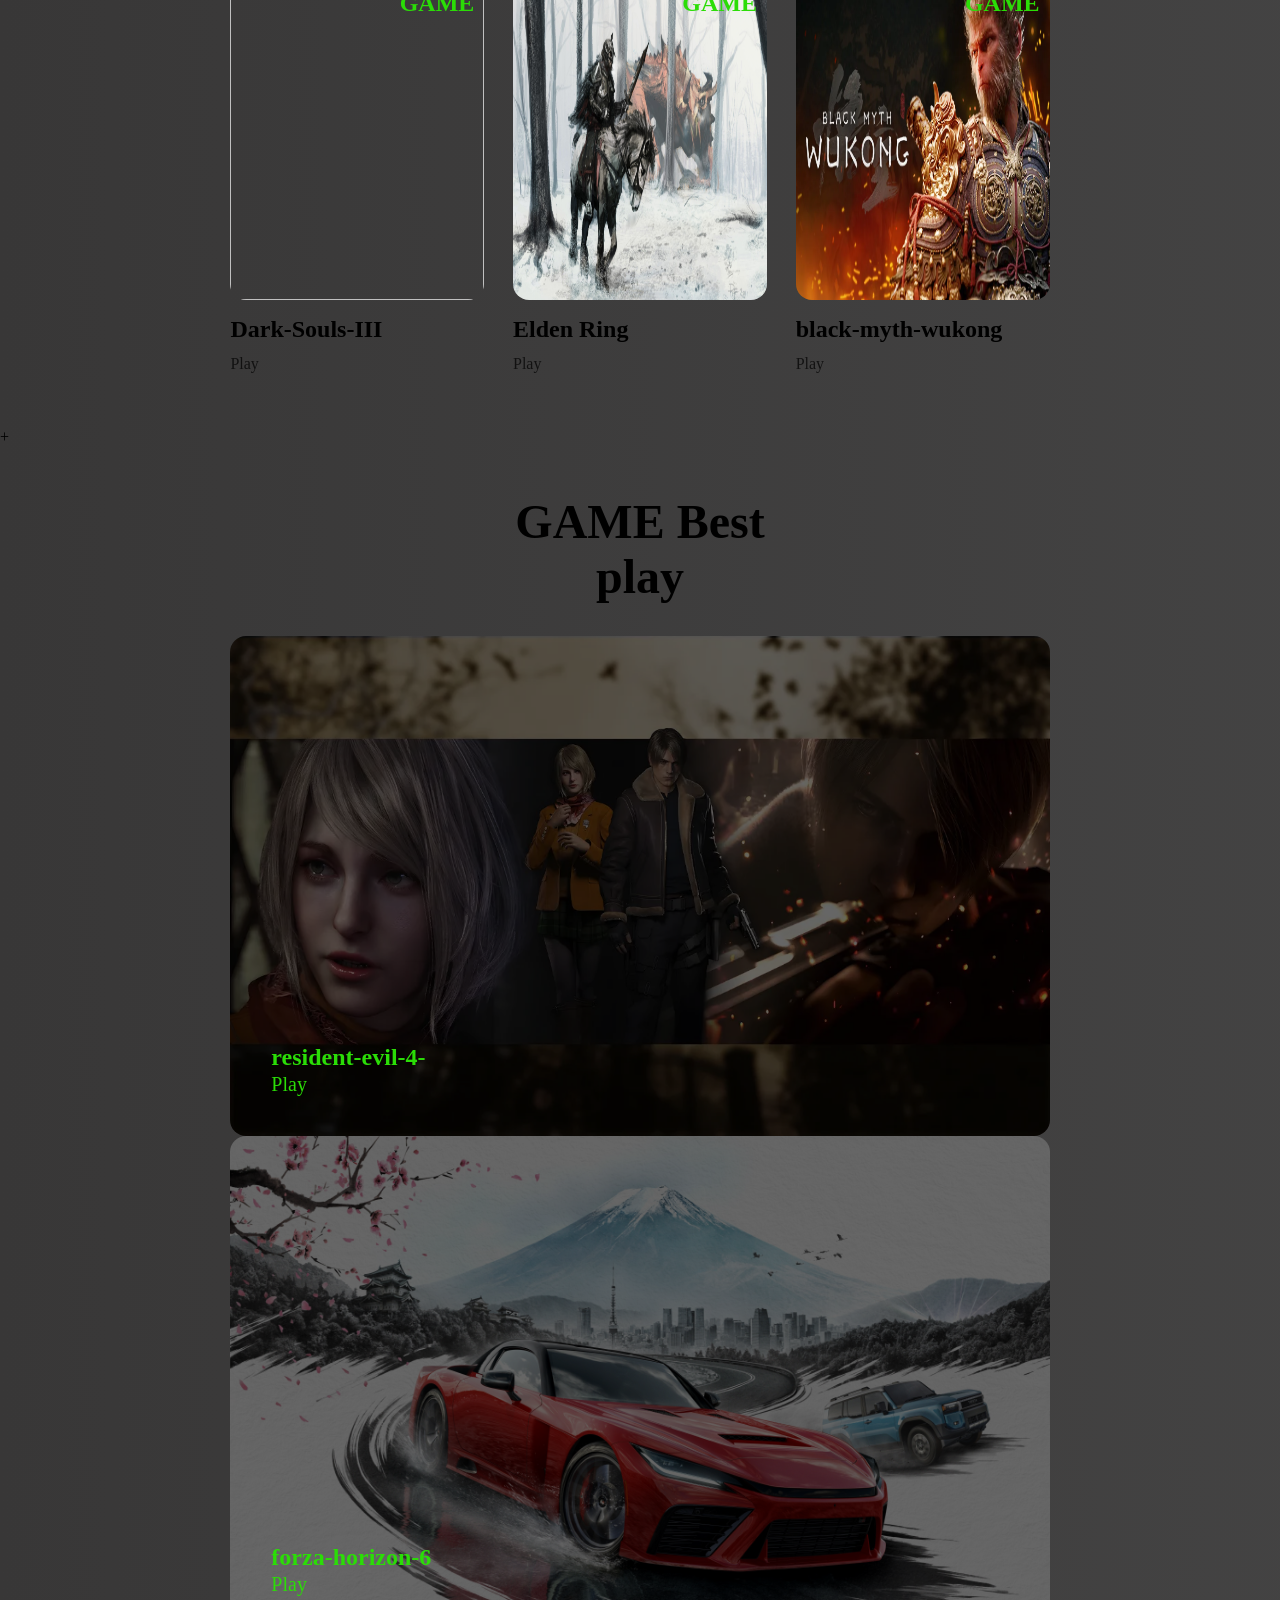
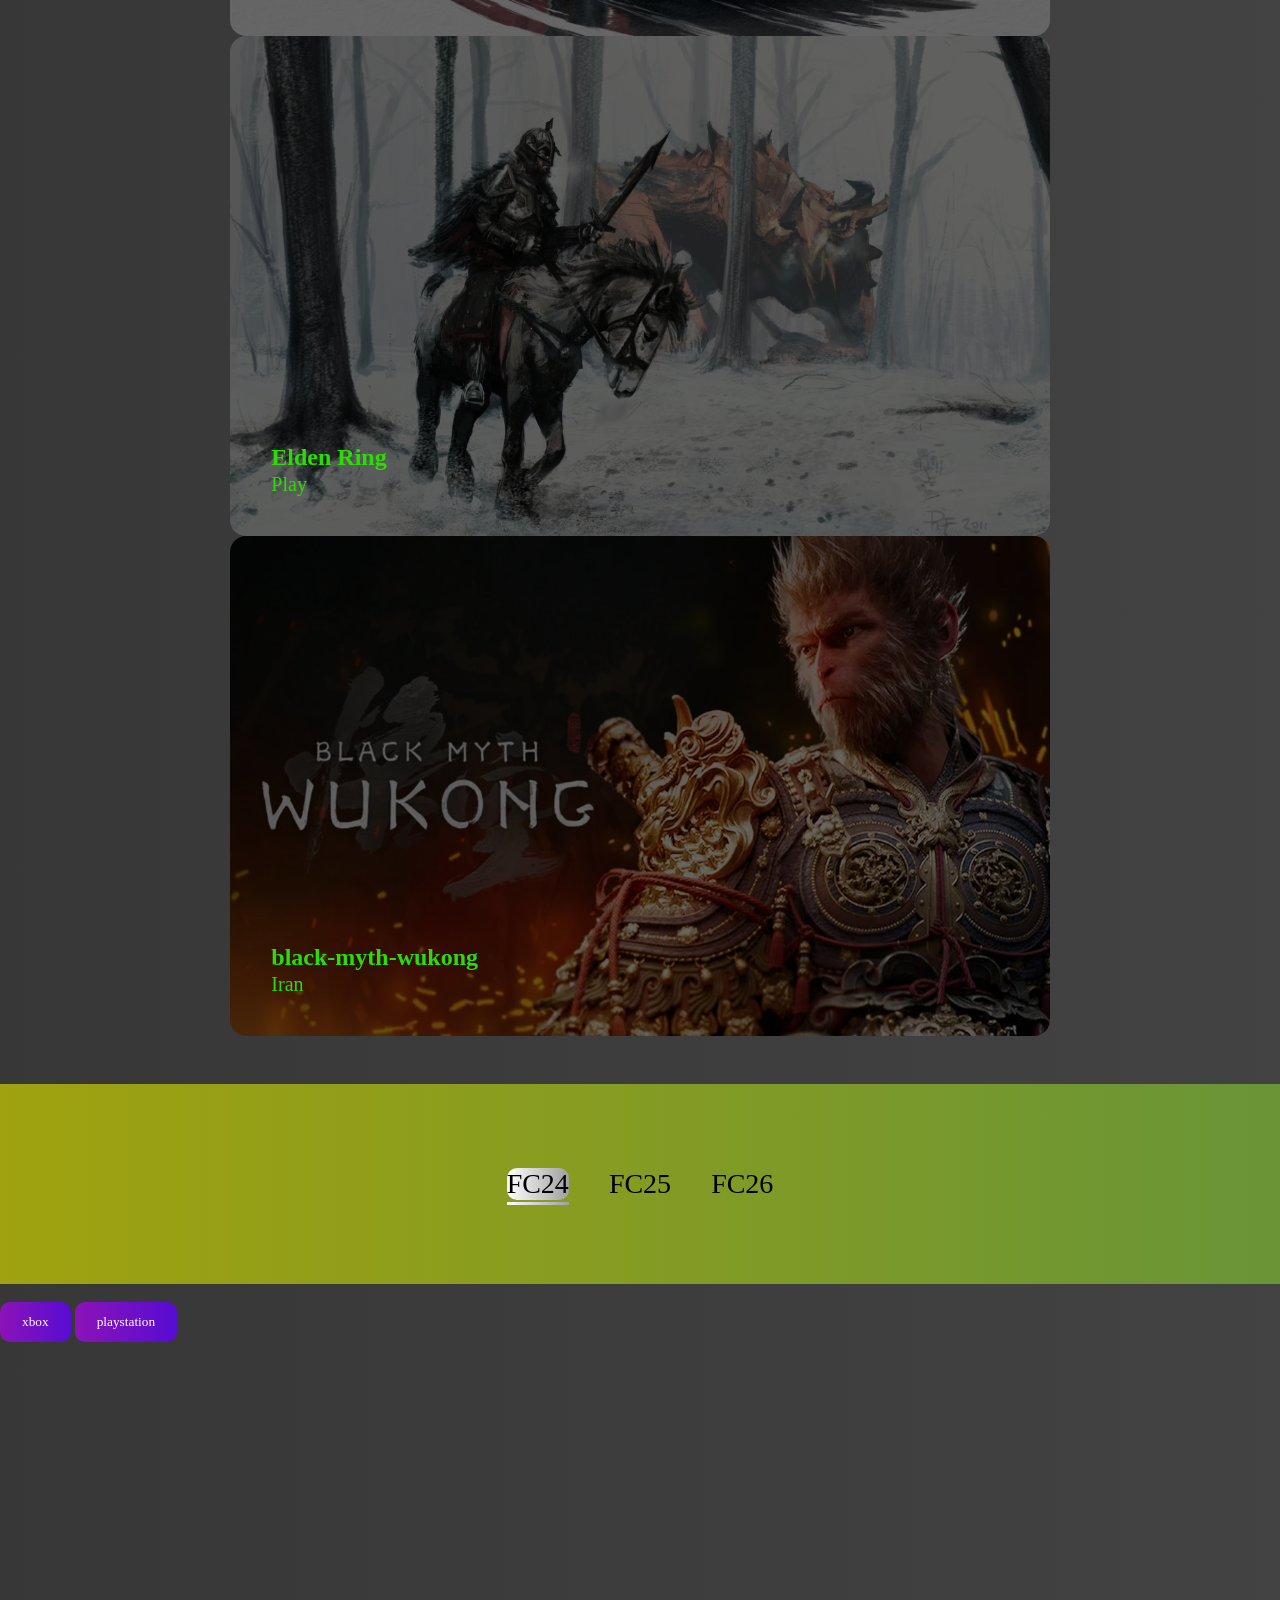
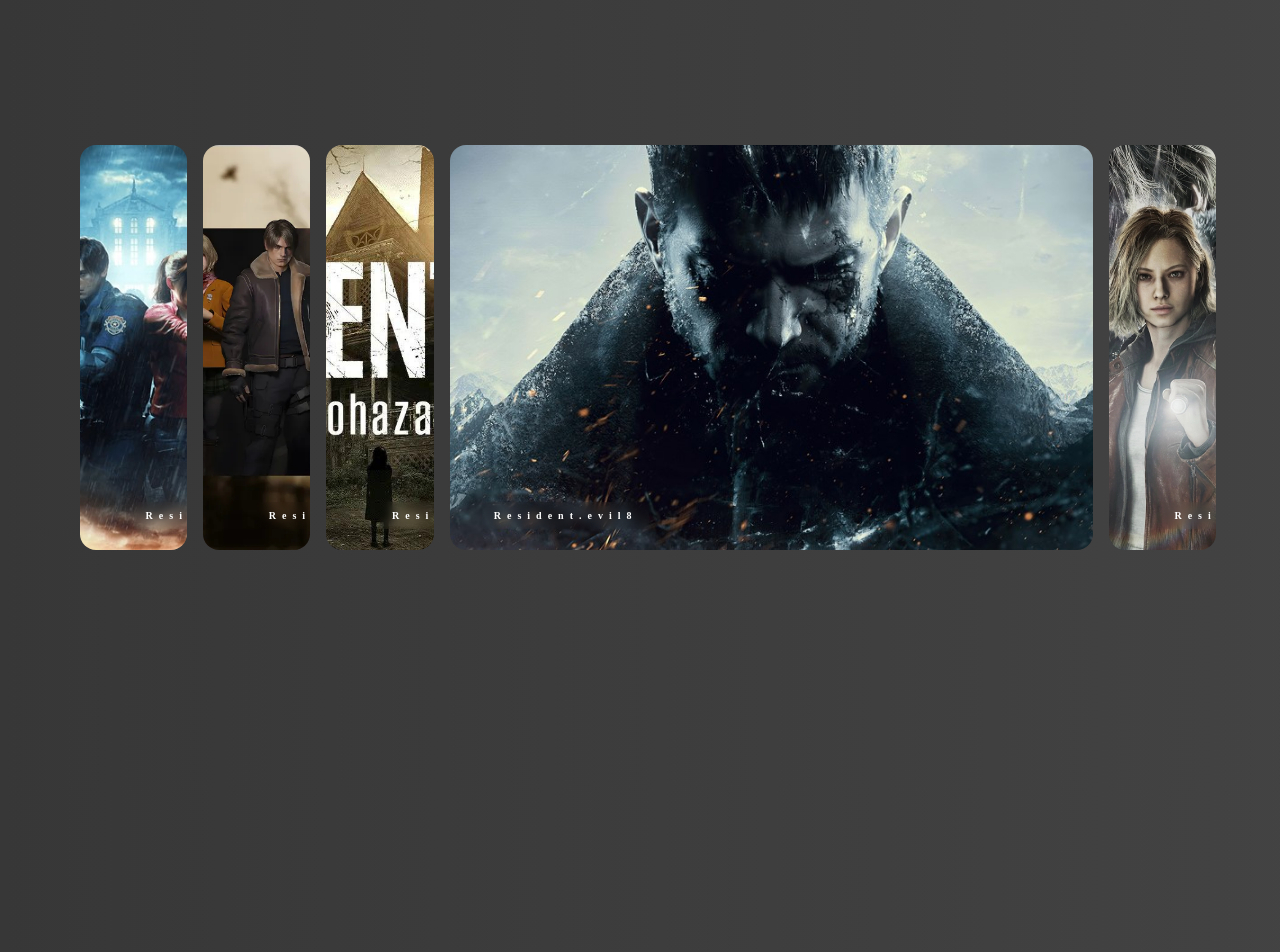
==== commit 7ff9fa24: "Update index.html" ====
--- a/index.html
+++ b/index.html
@@ -39,7 +39,7 @@
     </h2>
 
     <div class="service-card">
-      <img src="assets/Images/l3.png" alt="" />
+      <img src="l3.png" alt="" />
       <h3>Super-mario</h3>
       <p>Play</p>
     </div>
@@ -57,7 +57,7 @@
     <div class="package-items">
       <div class="package-card">
         <div class="package-card-media">
-          <img src="assets/Images/Dark-Souls-III.png" alt="" />
+          <img src="Dark-Souls-III.png" alt="" />
           <span>GAME</span>
         </div>
         <h3>Dark-Souls-III</h3>
@@ -65,7 +65,7 @@
       </div>
       <div class="package-card">
         <div class="package-card-media">
-          <img src="assets/Images/elden ring.jpg" alt="" />
+          <img src="elden ring.jpg" alt="" />
           <span>GAME</span>
         </div>
         <h3>Elden Ring</h3>
@@ -73,7 +73,7 @@
       </div>
       <div class="package-card">
         <div class="package-card-media">
-          <img src="assets/Images/black-myth-wukong.webp" alt="" />
+          <img src="black-myth-wukong.webp" alt="" />
           <span>GAME</span>
         </div>
         <h3>black-myth-wukong</h3>
@@ -91,22 +91,22 @@
 
 
     <div class="destination-card">
-      <img src="assets/Images/resident-evil-4-.webp" alt="" />
+      <img src="resident-evil-4-.webp" alt="" />
       <h3>resident-evil-4-</h3>
       <p>Play</p>
     </div>
     <div class="destination-card">
-      <img src="assets/Images/forza-horizon-6-3840x2160-25224.jpg" alt="" />
+      <img src="forza-horizon-6-3840x2160-25224.jpg" alt="" />
       <h3>forza-horizon-6</h3>
       <p>Play</p>
     </div>
     <div class="destination-card">
-      <img src="assets/Images/elden ring.jpg" alt="" />
+      <img src="elden ring.jpg" alt="" />
       <h3>Elden Ring</h3>
       <p>Play</p>
     </div>
     <div class="destination-card">
-      <img src="assets/Images/black-myth-wukong.webp" alt="" />
+      <img src="black-myth-wukong.webp" alt="" />
       <h3>black-myth-wukong</h3>
       <p>Iran</p>
     </div>
@@ -176,23 +176,23 @@
   <section class="slider1">
     <h1 class="h1-slider1"></h1>
     <div>
-      <img src="assets/Images/Res_i_dent-Evi.jpg" alt="">
+      <img src="Res_i_dent-Evi.jpg" alt="">
       <span>Resident evil 2</span>
     </div>
     <div>
-      <img src="assets/Images/resident-evil-4-.webp" alt="">
+      <img src="resident-evil-4-.webp" alt="">
       <span>Resident evil 4</span>
     </div>
     <div>
-      <img src="assets/Images/Resident7.jpg" alt="">
+      <img src="Resident7.jpg" alt="">
       <span>Resident evil 7</span>
     </div>
     <div class="active">
-      <img src="assets/Images/Res_i_dent-Evil-Vil_lage-.jpg" alt="">
+      <img src="Res_i_dent-Evil-Vil_lage-.jpg" alt="">
       <span>Resident.evil8</span>
     </div>
     <div>
-      <img src="assets/Images/re9-leon-.webp" alt="">
+      <img src="re9-leon-.webp" alt="">
       <span>Resident evil 9</span>
     </div>
 
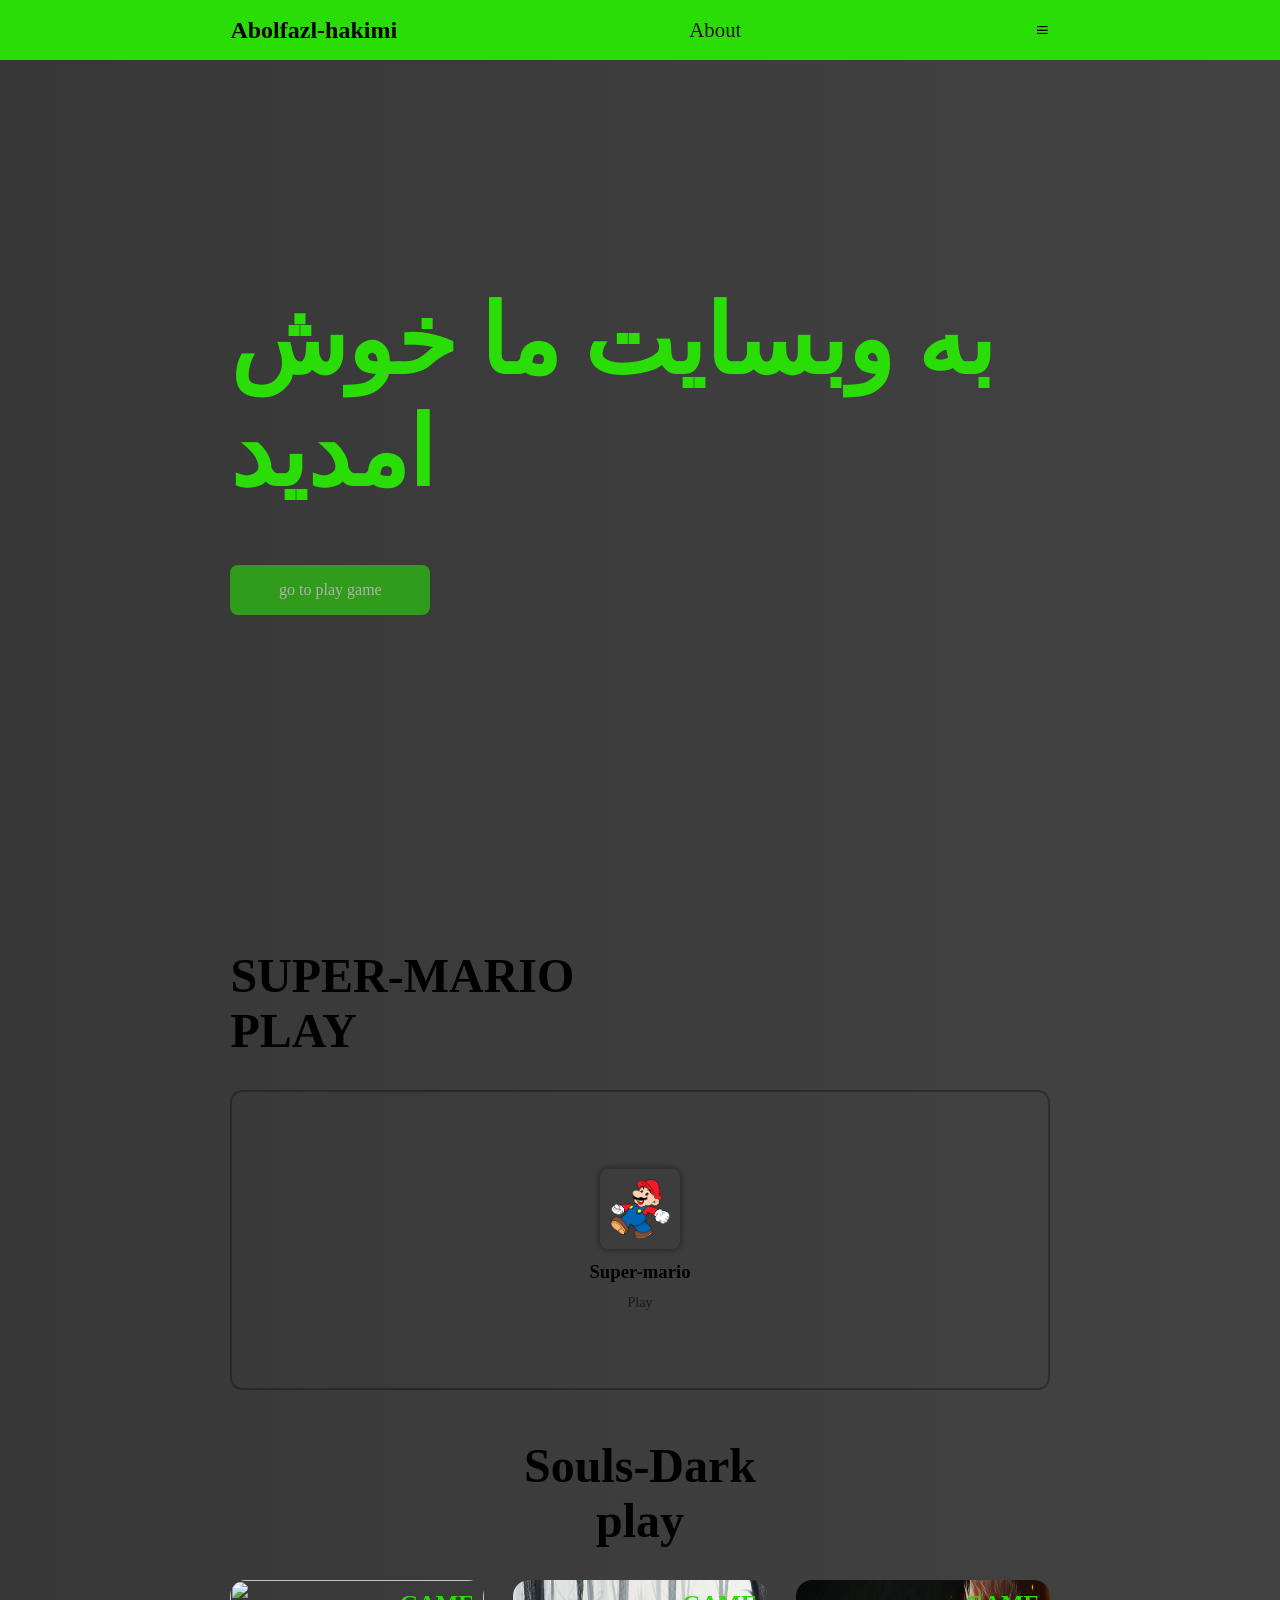
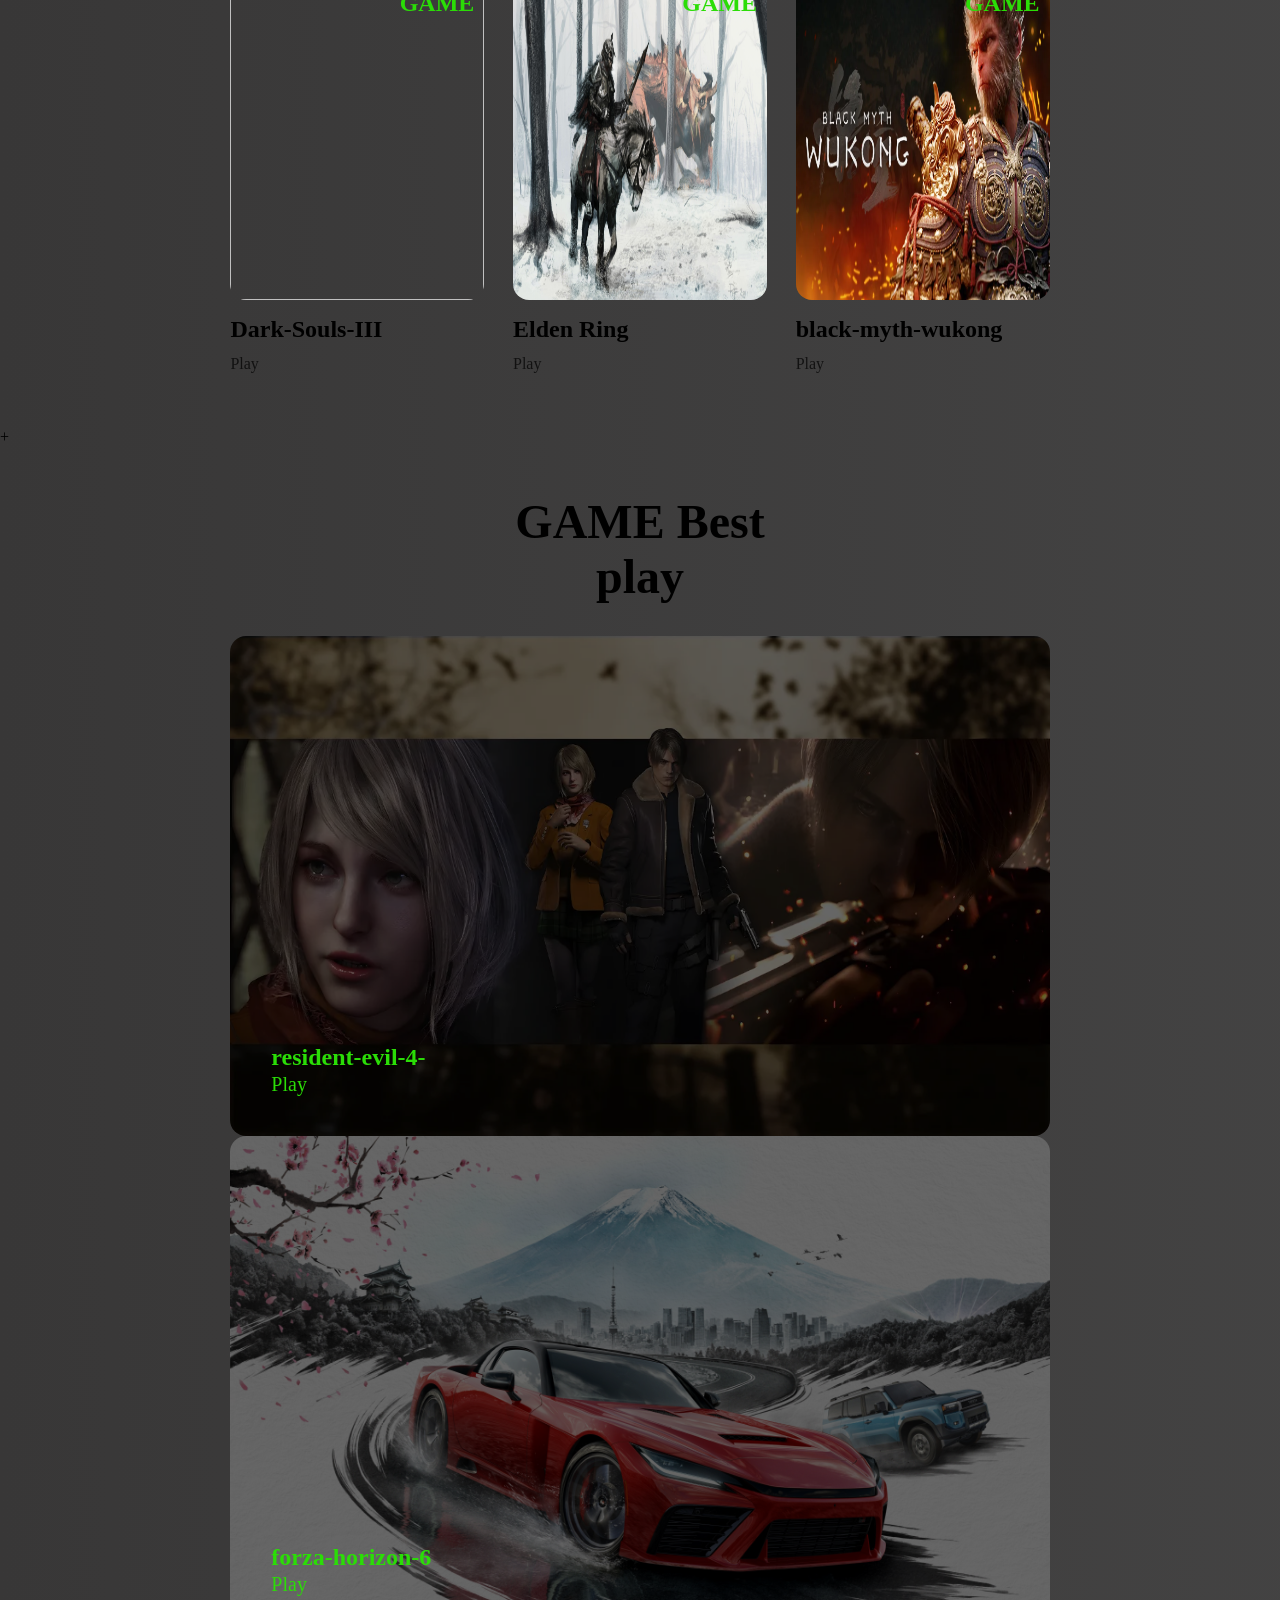
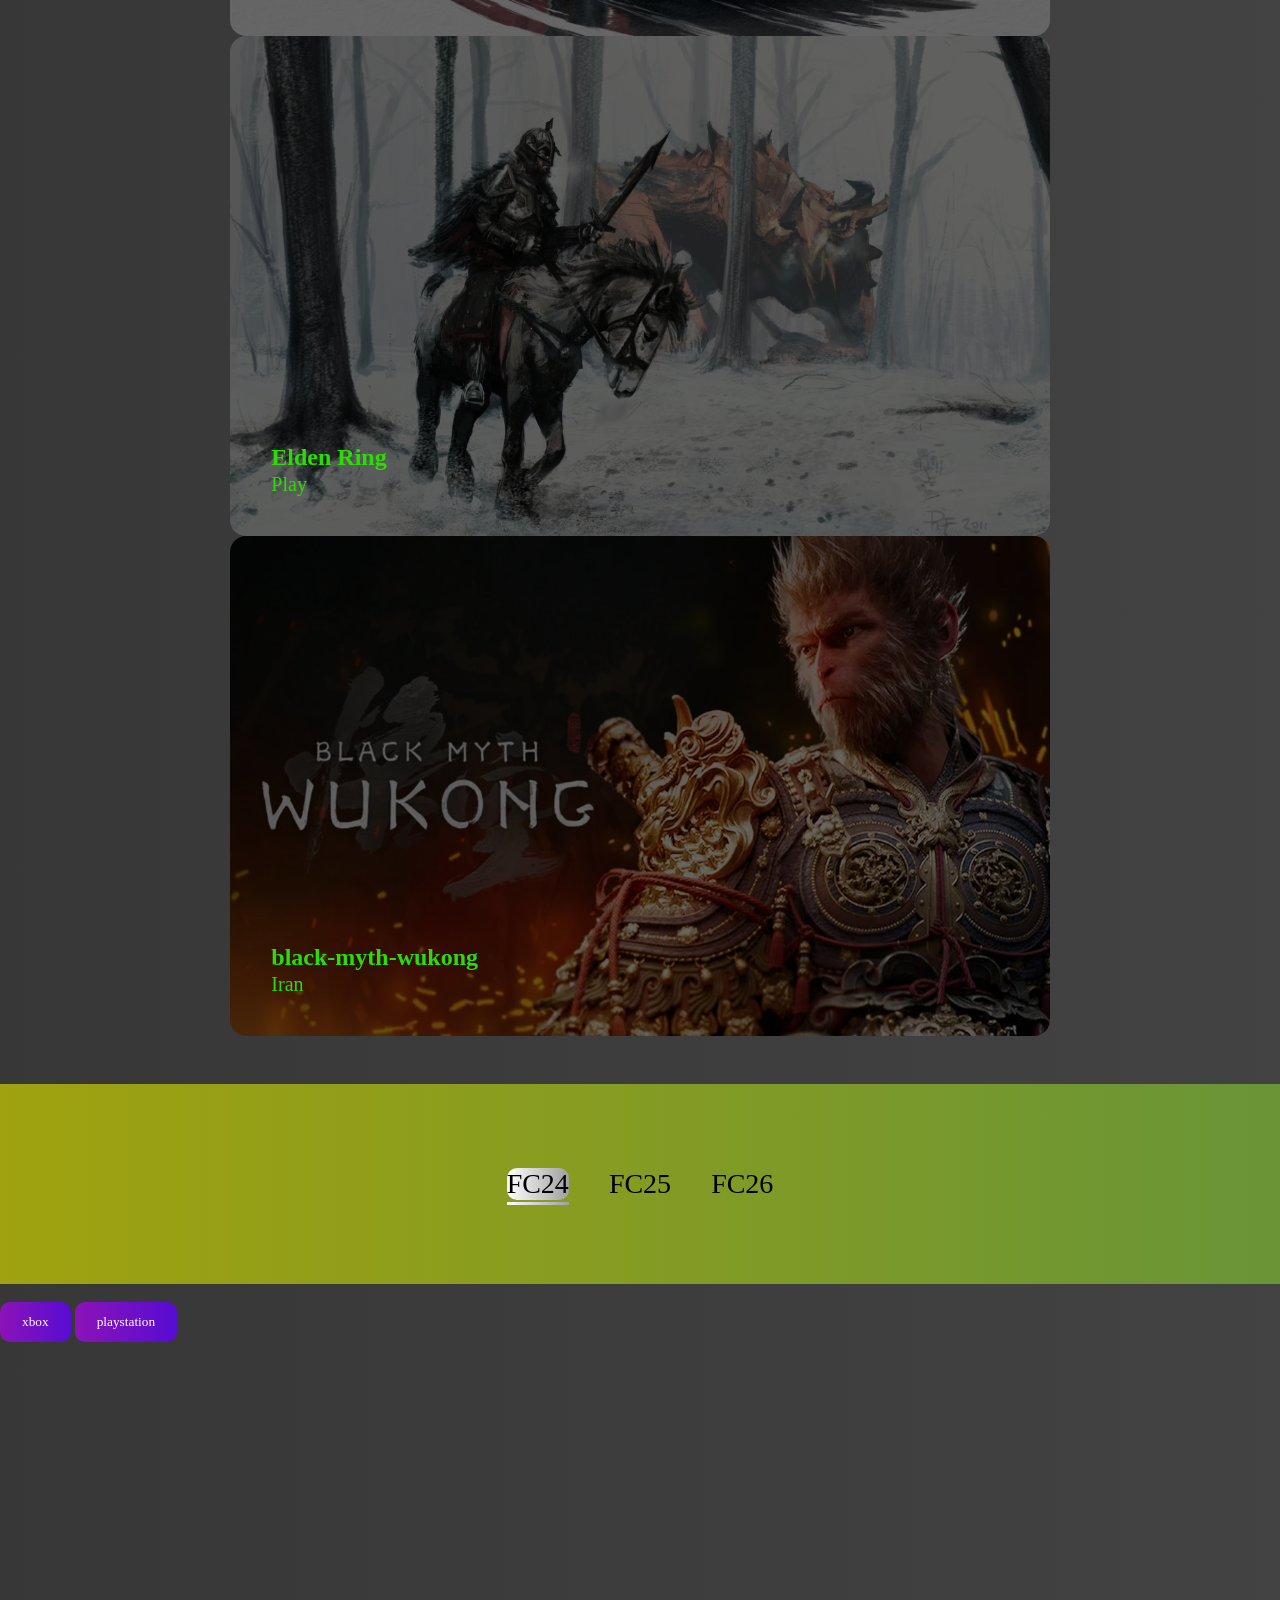
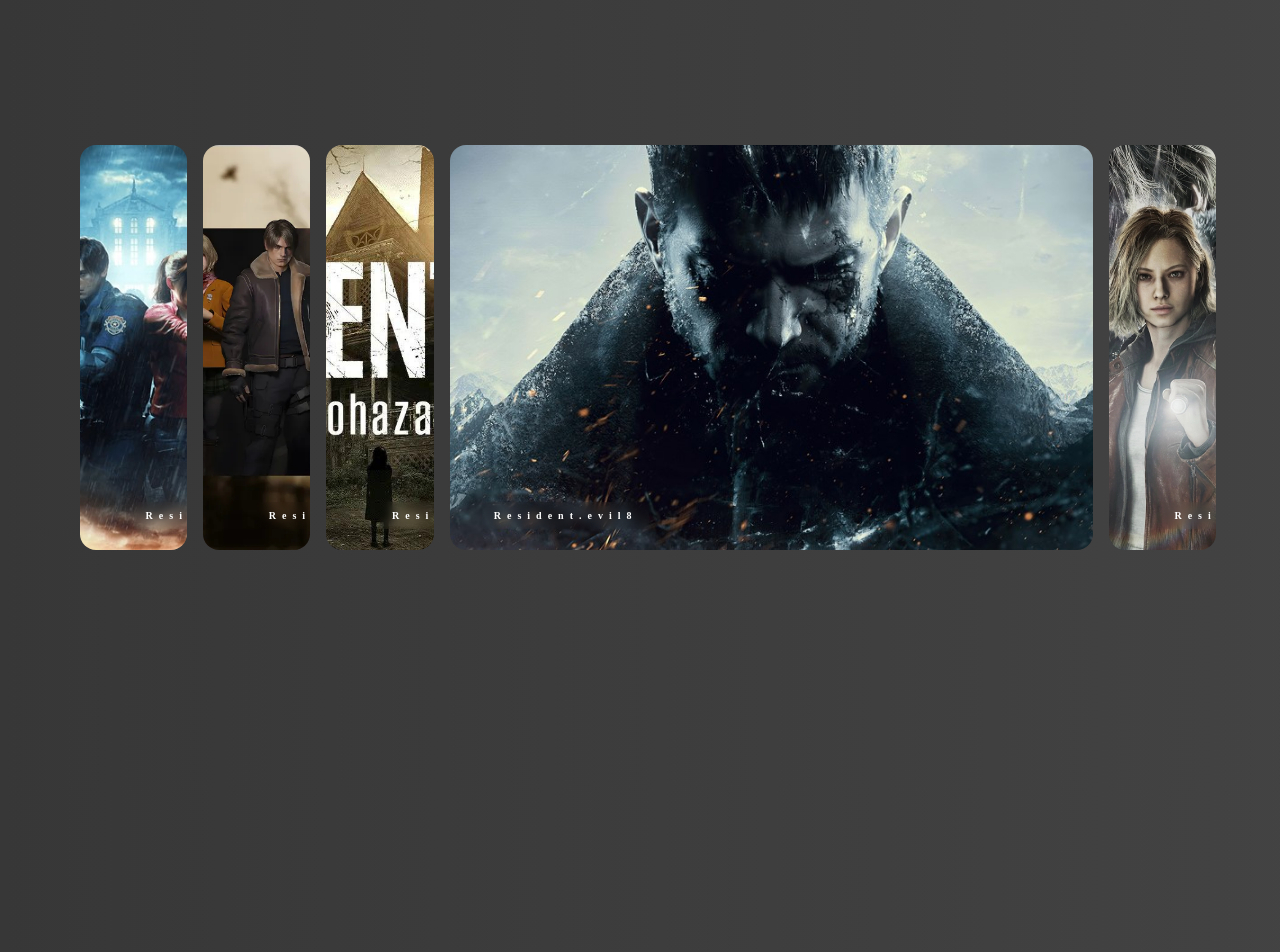
==== commit d8dbb6f1: "Update index.html" ====
--- a/index.html
+++ b/index.html
@@ -14,7 +14,7 @@
   <header>
     <nav>
 
-      <h1>AH.melestron</h1>
+      <h1>Abolfazl-hakimi</h1>
       <ul>
         <li><a href="About.html">About</a></li>
         </a></li>
